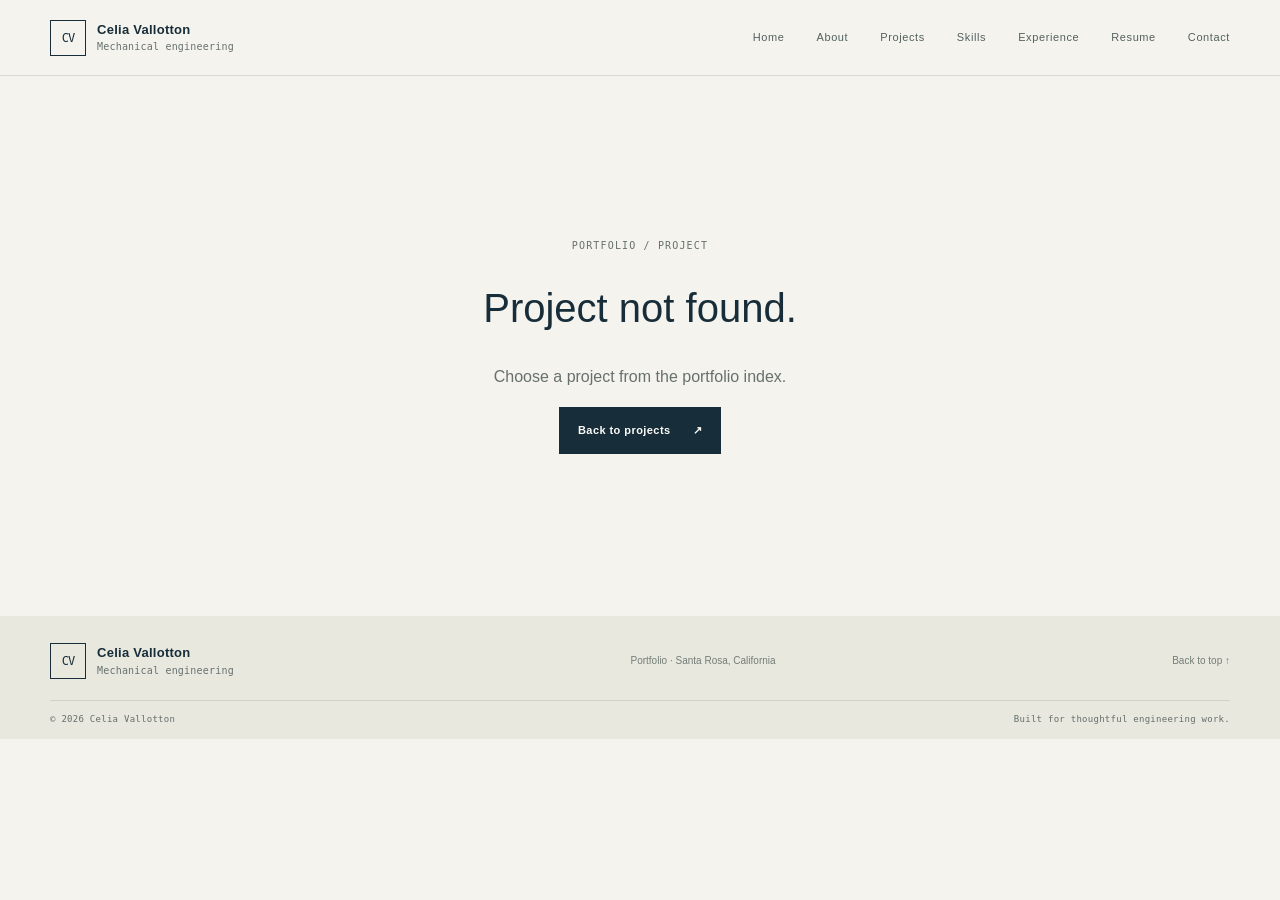
==== project.html @ d93b1578 "d" ====
<!doctype html>
<html lang="en">
<head>
  <meta charset="utf-8">
  <meta name="viewport" content="width=device-width, initial-scale=1">
  <meta name="description" content="Project details from Celia Vallotton's mechanical engineering portfolio.">
  <meta name="theme-color" content="#f5f3ed">
  <title>Project | Celia Vallotton</title>
  <link rel="icon" href="assets/icons/mark.svg" type="image/svg+xml">
  <link rel="stylesheet" href="assets/css/site.css">
  <script src="assets/js/projects.js" defer></script>
  <script src="assets/js/project-page.js" defer></script>
</head>
<body class="project-page">
  <a class="skip-link" href="#project-content">Skip to project details</a>
  <header class="site-header">
    <div class="header-inner">
      <a class="wordmark" href="index.html#home" aria-label="Celia Vallotton, home"><span class="wordmark-mark">CV</span><span class="wordmark-name">Celia Vallotton<span class="wordmark-sub">Mechanical engineering</span></span></a>
      <button class="menu-toggle" type="button" aria-expanded="false" aria-controls="primary-nav"><span class="menu-icon" aria-hidden="true"></span><span class="sr-only">Toggle navigation</span></button>
      <nav id="primary-nav" class="primary-nav" aria-label="Main navigation">
        <a href="index.html#home">Home</a><a href="index.html#about">About</a><a href="index.html#projects">Projects</a><a href="index.html#skills">Skills</a><a href="index.html#experience">Experience</a><a href="index.html#resume">Resume</a><a href="index.html#contact">Contact</a>
      </nav>
    </div>
  </header>
  <main id="project-content" class="project-detail-root" aria-live="polite"></main>
  <footer class="site-footer"><div class="section-wrap footer-inner"><a class="wordmark footer-wordmark" href="index.html#home"><span class="wordmark-mark">CV</span><span class="wordmark-name">Celia Vallotton<span class="wordmark-sub">Mechanical engineering</span></span></a><p>Portfolio · Santa Rosa, California</p><a href="#project-content" class="back-top">Back to top ↑</a></div><div class="section-wrap footer-bottom"><span>© <span id="current-year"></span> Celia Vallotton</span><span>Built for thoughtful engineering work.</span></div></footer>
  <dialog class="lightbox" aria-label="Expanded project image"><form method="dialog"><button class="lightbox-close" aria-label="Close image">×</button></form><img src="" alt=""><p></p></dialog>
</body>
</html>
---- assets/css/site.css ----
:root{--paper:#f5f3ed;--white:#fbfaf7;--ink:#172d39;--ink-soft:#38505a;--muted:#66716e;--line:#d8d7cd;--orange:#cf643c;--green:#667970;--pale:#e9e8df;--mono:'Consolas','SFMono-Regular',monospace;--sans:'Segoe UI',Arial,sans-serif;--display:'Arial',sans-serif;--wrap:1180px;--nav-h:76px}
*{box-sizing:border-box}html{scroll-behavior:smooth;scroll-padding-top:calc(var(--nav-h) + 20px)}body{margin:0;background:var(--paper);color:var(--ink);font-family:var(--sans);font-size:16px;line-height:1.65;-webkit-font-smoothing:antialiased}img,svg{max-width:100%}a{color:inherit}button{font:inherit}.section-wrap{width:min(calc(100% - 64px),var(--wrap));margin-inline:auto}.sr-only{position:absolute;width:1px;height:1px;padding:0;margin:-1px;overflow:hidden;clip:rect(0,0,0,0);white-space:nowrap;border:0}.skip-link{position:fixed;z-index:100;left:16px;top:12px;padding:10px 16px;background:var(--ink);color:white;transform:translateY(-150%)}.skip-link:focus{transform:translateY(0)}
.site-header{height:var(--nav-h);position:sticky;z-index:30;top:0;background:rgba(245,243,237,.94);backdrop-filter:blur(14px);border-bottom:1px solid rgba(23,45,57,.12)}.header-inner{width:min(calc(100% - 64px),var(--wrap));height:100%;margin:auto;display:flex;align-items:center;justify-content:space-between}.wordmark{display:inline-flex;align-items:center;gap:11px;text-decoration:none}.wordmark-mark{width:36px;height:36px;display:grid;place-items:center;border:1px solid var(--ink);font:500 12px var(--mono);letter-spacing:-1px}.wordmark-name{font:700 13px/1.15 var(--display);letter-spacing:.02em}.wordmark-sub{display:block;margin-top:4px;color:var(--muted);font:10px var(--mono);letter-spacing:.02em}.primary-nav{display:flex;align-items:center;gap:clamp(15px,2.5vw,33px)}.primary-nav a{height:var(--nav-h);display:flex;align-items:center;position:relative;text-decoration:none;color:#52615f;font-size:11px;letter-spacing:.055em;transition:color .2s}.primary-nav a:hover,.primary-nav a[aria-current="location"]{color:var(--ink)}.primary-nav a[aria-current="location"]:after{position:absolute;bottom:0;left:0;right:0;height:2px;content:"";background:var(--orange)}.menu-toggle{display:none;border:0;background:none;color:var(--ink);padding:12px}.menu-icon,.menu-icon:before,.menu-icon:after{display:block;width:22px;height:1px;background:currentColor;position:relative}.menu-icon:before,.menu-icon:after{content:"";position:absolute;left:0}.menu-icon:before{top:-7px}.menu-icon:after{top:7px}
.hero{min-height:650px;padding-block:90px 75px;display:grid;grid-template-columns:1.03fr .97fr;gap:clamp(36px,7vw,100px);align-items:center}.hero-copy{max-width:565px}.eyebrow{margin:0 0 21px;color:var(--muted);font:10px/1.5 var(--mono);letter-spacing:.115em;text-transform:uppercase}.eyebrow-rule{display:inline-block;width:29px;height:1px;background:var(--orange);vertical-align:middle;margin-left:10px}.eyebrow-place{letter-spacing:.03em;text-transform:none}.hero h1,.section h2,.process-band h2,.resume-band h2,.contact-section h2,.project-hero h1{margin:0;font:500 clamp(42px,5.3vw,72px)/1.08 var(--display);letter-spacing:-.062em}.hero h1 em,.section h2 em,.process-band h2 em,.resume-band h2 em,.contact-section h2 em,.project-hero h1 em{font-weight:400;color:var(--orange)}.hero-intro{max-width:510px;margin:27px 0 30px;color:#4f5d5b;font-size:15px;line-height:1.8}.hero-actions{display:flex;align-items:center;gap:26px}.button{min-height:47px;padding:0 18px;display:inline-flex;align-items:center;justify-content:center;gap:22px;border:1px solid var(--ink);text-decoration:none;font-size:11px;font-weight:600;letter-spacing:.04em;transition:background .2s,color .2s,border .2s}.button-dark{background:var(--ink);color:var(--white)}.button-dark:hover{background:var(--orange);border-color:var(--orange)}.text-link{display:inline-flex;align-items:center;gap:10px;color:var(--ink);text-decoration:none;font-size:11px;font-weight:600;letter-spacing:.03em;border-bottom:1px solid var(--line);padding-bottom:5px}.text-link span{color:var(--orange);font-size:14px}.text-link:hover{border-color:var(--orange)}.hero-meta{display:flex;justify-content:space-between;max-width:445px;margin-top:56px;padding-top:13px;border-top:1px solid var(--line);color:#73807c;font:9px var(--mono);letter-spacing:.1em}.hero-figure{margin:0;padding:17px;background:#e9e8df;position:relative}.hero-figure:after{content:"";position:absolute;inset:8px;border:1px solid rgba(23,45,57,.12);pointer-events:none}.figure-topline{position:relative;z-index:1;display:flex;justify-content:space-between;color:#65716c;font:9px var(--mono);letter-spacing:.08em}.hero-drawing{margin:10px auto 2px;width:100%;aspect-ratio:1.32;display:grid;place-items:center}.hero-drawing svg{width:100%;height:100%}.hero-figure figcaption{position:relative;z-index:1;border-top:1px solid #d0d0c5;padding:12px 4px 0;color:#66716e;font-size:10px}.hero-figure figcaption span{margin-right:12px;color:var(--orange);font:10px var(--mono)}
.quick-facts{min-height:80px;background:var(--ink);color:#f7f5ef;display:flex;align-items:center;justify-content:center;gap:clamp(20px,6vw,88px);padding:16px 32px}.quick-facts>div,.quick-facts>a{display:flex;align-items:center;gap:10px;color:#eeeae0;font-size:11px;text-decoration:none}.quick-facts>a{margin-left:clamp(0px,3vw,40px);color:#e7a183}.fact-index{color:#e28a62;font:10px var(--mono)}
.section{padding:112px 0}.section-projects{background:var(--white)}.section-heading{display:flex;justify-content:space-between;align-items:end;gap:32px;margin-bottom:35px}.section-heading .eyebrow{margin-bottom:18px}.section h2,.process-band h2,.resume-band h2,.contact-section h2{font-size:clamp(37px,4.4vw,58px)}.section-heading-note{max-width:345px;margin:0 0 6px;color:var(--muted);font-size:13px;line-height:1.75}.filter-row{display:flex;flex-wrap:wrap;gap:8px;margin:0 0 26px}.filter-button{border:1px solid var(--line);background:transparent;color:#64706c;padding:8px 13px;cursor:pointer;font-size:10px;transition:all .2s}.filter-button:hover,.filter-button[aria-pressed="true"]{background:var(--ink);border-color:var(--ink);color:var(--white)}.project-grid{display:grid;grid-template-columns:repeat(3,minmax(0,1fr));gap:16px}.project-card{min-width:0;background:#f4f2ec;border:1px solid #e4e2d9;transition:transform .25s,border-color .25s}.project-card:hover{transform:translateY(-4px);border-color:#b9b7aa}.project-card-link{height:100%;display:flex;flex-direction:column;color:inherit;text-decoration:none}.project-art{min-height:206px;aspect-ratio:1.55;position:relative;overflow:hidden;display:grid;place-items:center;background:#e3e4dc;border-bottom:1px solid #d5d5cb}.project-art:before{position:absolute;inset:0;content:"";background-image:linear-gradient(rgba(23,45,57,.065) 1px,transparent 1px),linear-gradient(90deg,rgba(23,45,57,.065) 1px,transparent 1px);background-size:22px 22px}.project-art:after{position:absolute;inset:10px;content:"";border:1px solid rgba(23,45,57,.12)}.art-motif{width:76%;height:74%;position:relative;z-index:1}.art-motif path,.art-motif line,.art-motif rect,.art-motif circle,.art-motif polyline{fill:none;stroke:var(--ink-soft);stroke-width:2;vector-effect:non-scaling-stroke}.art-motif .accent{stroke:var(--orange)}.art-motif .light{stroke:#829188;stroke-width:1}.project-art-note{position:absolute;z-index:2;right:18px;bottom:15px;padding:4px 7px;background:rgba(245,243,237,.9);color:#65716c;font:8px var(--mono);letter-spacing:.08em;text-transform:uppercase}.project-card-body{padding:19px 19px 17px;display:flex;flex-direction:column;flex:1}.project-card-top{display:flex;justify-content:space-between;gap:8px;align-items:center;margin-bottom:11px}.project-category,.project-status,.experience-type{color:#7a837c;font:9px var(--mono);letter-spacing:.095em;text-transform:uppercase}.project-status{padding:4px 7px;border:1px solid #c9cabe;color:#54635d;white-space:nowrap}.project-card h3{margin:0;color:var(--ink);font:600 19px/1.28 var(--display);letter-spacing:-.035em}.project-card p{margin:10px 0 17px;color:#64706c;font-size:12px;line-height:1.65}.project-card-bottom{display:flex;align-items:center;justify-content:space-between;margin-top:auto;padding-top:13px;border-top:1px solid #deddd4;color:var(--muted);font:9px var(--mono);letter-spacing:.04em}.project-card-bottom b{color:var(--orange);font-size:16px;font-weight:400}.section-footnote,.skill-note{display:flex;align-items:center;gap:10px;color:#707b76;font-size:10px;margin-top:22px}.orange-dot{width:6px;height:6px;border-radius:50%;background:var(--orange);flex:none}.empty-state{grid-column:1/-1;border:1px solid var(--line);padding:35px;text-align:center;color:var(--muted)}
.process-band{padding:64px 0 69px;background:#e9e8df}.process-inner{display:flex;justify-content:space-between;align-items:center;gap:50px}.process-band .eyebrow{margin-bottom:14px}.process-band h2{font-size:clamp(34px,4vw,49px)}.process-steps{display:flex;align-items:center;justify-content:flex-end;gap:clamp(10px,2vw,26px);flex:1}.process-steps div{display:flex;flex-direction:column;gap:9px}.process-steps div span{color:var(--orange);font:9px var(--mono)}.process-steps strong{font:500 12px var(--display)}.process-steps>b{margin-top:14px;color:#a9aaa0;font-weight:400}
.split-layout{display:grid;grid-template-columns:190px 1fr;gap:clamp(32px,7vw,105px)}.section-label{padding-top:13px}.section-label .eyebrow{color:var(--orange)}.label-line{display:block;width:44px;height:1px;background:var(--line);margin-top:22px}.margin-note{margin-top:13px;color:#848b82;font:9px var(--mono)}.section-content>h2{margin-bottom:30px}.about-columns{display:grid;grid-template-columns:1fr 1fr;gap:30px}.about-columns p{margin:0;color:#5c6964;font-size:13px;line-height:1.85}.philosophy{display:grid;grid-template-columns:44px 1fr;gap:15px;margin:34px 0;padding:24px 28px;background:#e9e8df}.philosophy-mark{color:var(--orange);font:56px/.8 Georgia,serif}.philosophy h3,.subsection-heading h3{margin:0 0 7px;font:600 14px var(--display)}.philosophy p{max-width:730px;margin:0;color:#58645f;font-size:12px;line-height:1.8}.interest-row{display:grid;grid-template-columns:150px 1fr;gap:12px;padding:25px 0;border-bottom:1px solid var(--line)}.interest-row>.eyebrow{margin:7px 0 0}.interest-tags{display:flex;flex-wrap:wrap;gap:7px}.interest-tags span{padding:6px 10px;border:1px solid var(--line);color:#5b6963;font-size:10px}.education-block{padding-top:32px}.subsection-heading{display:flex;justify-content:space-between;align-items:center;margin-bottom:22px}.small-note{color:#808981;font-size:10px}.education-item{display:grid;grid-template-columns:15px 1fr;gap:12px;padding:0 0 21px;position:relative}.education-item:not(:last-of-type):before{position:absolute;content:"";width:1px;top:9px;bottom:-1px;left:4px;background:#c9c9be}.timeline-marker{width:9px;height:9px;margin-top:6px;position:relative;z-index:1;border:1px solid var(--orange);border-radius:50%;background:var(--paper)}.education-item h4{margin:0 0 3px;font:600 13px var(--display)}.education-item p{margin:0;color:#66716e;font-size:11px}.detail-line{display:block;margin-top:5px;color:#7b837c;font-size:10px}.education-placeholder{margin:2px 0 0 27px}
.skills-section{background:#e9e8df}.skill-groups{display:grid;grid-template-columns:repeat(4,1fr);border:1px solid #d2d2c8}.skill-group{padding:22px 22px 19px;min-height:200px;border-right:1px solid #d2d2c8}.skill-group:last-child{border:0}.skill-group h3{min-height:33px;margin:0 0 15px;color:#67746e;font:9px var(--mono);letter-spacing:.1em;text-transform:uppercase}.skill-group ul{list-style:none;padding:0;margin:0}.skill-group li{display:flex;justify-content:space-between;gap:8px;padding:8px 0;border-top:1px solid #d4d4ca;font-size:11px}.skill-level{color:#9a735f;font:8px var(--mono);text-align:right}.skill-note code,.resume-band code{font:10px var(--mono);color:var(--ink);background:#f5f3ed;padding:2px 4px}
.experience-section{background:var(--white)}.experience-list{border-top:1px solid var(--line)}.experience-item{display:grid;grid-template-columns:48px minmax(0,1fr) 190px;gap:25px;padding:28px 4px;border-bottom:1px solid var(--line)}.experience-index{color:var(--orange);font:10px var(--mono);padding-top:5px}.experience-type{margin:0 0 7px}.experience-main h3{margin:0;font:600 19px var(--display);letter-spacing:-.03em}.role-line{margin:3px 0 9px!important;color:#405750!important;font-weight:600}.experience-main p:not(.experience-type){max-width:720px;margin:9px 0;color:#67716d;font-size:12px;line-height:1.75}.experience-main .text-link{margin-top:5px}.experience-aside{align-self:center;border-left:1px solid var(--line);padding-left:18px;color:#7b847d;font:9px/1.9 var(--mono);text-transform:uppercase;letter-spacing:.06em}.experience-note{margin-top:18px}
.resume-band{padding:68px 0;background:var(--ink);color:var(--white)}.resume-inner{display:grid;grid-template-columns:1fr 1fr;gap:50px;align-items:center}.resume-band .eyebrow{color:#b5beb5}.resume-band h2{font-size:clamp(35px,4vw,49px)}.resume-band>div>div:first-child>p:last-child{max-width:410px;margin:16px 0 0;color:#c2cac1;font-size:12px}.resume-band code{background:rgba(255,255,255,.12);color:#f7f5ef}.resume-card{display:flex;align-items:center;gap:15px;padding:17px;background:rgba(255,255,255,.07);border:1px solid rgba(255,255,255,.18)}.resume-icon{width:43px;height:48px;display:grid;place-items:center;border:1px solid rgba(255,255,255,.36);color:#e7a183;font:10px var(--mono)}.resume-card>div:nth-child(2){display:flex;flex-direction:column;gap:4px;flex:1}.resume-card strong{font-size:12px}.resume-card span{color:#bdc6bf;font-size:9px}.button-outline{min-height:40px;color:var(--white);border-color:rgba(255,255,255,.42);font-size:10px}.button-outline:hover{background:#fff;color:var(--ink)}
.contact-section{padding:105px 0 112px}.contact-layout{display:grid;grid-template-columns:1fr 1fr;gap:clamp(40px,9vw,130px)}.contact-section .eyebrow{margin-bottom:20px}.contact-section h2{font-size:clamp(39px,4.7vw,61px)}.contact-copy>p{max-width:480px;margin:16px 0 28px;color:#626e68;font-size:13px;line-height:1.85}.contact-links{border-top:1px solid var(--line)}.contact-link{min-height:48px;display:flex;justify-content:space-between;align-items:center;gap:16px;border-bottom:1px solid var(--line);text-decoration:none;font-size:11px}.contact-link>span:first-child{color:#52615d}.contact-link>span:last-child{color:var(--ink);text-align:right}.contact-link:not(.contact-placeholder):hover>span:last-child{color:var(--orange)}.contact-placeholder>span:last-child{color:#9a9c92}
.site-footer{padding:27px 0 15px;background:#e9e8df}.footer-inner{display:flex;align-items:center;justify-content:space-between;padding-bottom:21px;border-bottom:1px solid #d1d1c7}.footer-inner>p,.back-top{margin:0;color:#727d76;font-size:10px;text-decoration:none}.back-top:hover{color:var(--orange)}.footer-bottom{display:flex;justify-content:space-between;padding-top:13px;color:#899087;font:9px var(--mono);letter-spacing:.03em}
/* Project detail template */
.project-page{background:var(--paper)}.project-page .primary-nav a{height:var(--nav-h)}.project-hero{padding:66px 0 38px;border-bottom:1px solid var(--line)}.breadcrumbs{display:flex;gap:9px;align-items:center;margin-bottom:30px;color:#758079;font:9px var(--mono);letter-spacing:.08em;text-transform:uppercase}.breadcrumbs a{text-decoration:none}.breadcrumbs a:hover{color:var(--orange)}.project-hero-grid{display:grid;grid-template-columns:1fr 360px;gap:45px;align-items:end}.project-hero .eyebrow{margin-bottom:17px}.project-hero h1{font-size:clamp(40px,5.4vw,68px)}.project-hero-intro{max-width:690px;margin:21px 0 0;color:#5d6964;font-size:14px;line-height:1.8}.project-facts{display:grid;grid-template-columns:1fr 1fr;border-top:1px solid var(--line);border-left:1px solid var(--line)}.project-fact{min-height:75px;padding:13px;border-right:1px solid var(--line);border-bottom:1px solid var(--line)}.project-fact span{display:block;color:#899087;font:8px var(--mono);letter-spacing:.1em;text-transform:uppercase}.project-fact strong{display:block;margin-top:5px;font:500 11px/1.45 var(--sans)}.detail-layout{display:grid;grid-template-columns:minmax(0,1fr) 250px;gap:65px;padding:48px 0 90px}.detail-main section{padding:0 0 35px;margin-bottom:34px;border-bottom:1px solid var(--line)}.detail-main section:last-child{border-bottom:0}.detail-main h2{margin:0 0 15px;font:600 20px var(--display);letter-spacing:-.025em}.detail-main p{max-width:760px;margin:0;color:#5f6b65;font-size:13px;line-height:1.85}.detail-main p+p{margin-top:13px}.detail-main h3{margin:22px 0 8px;font:600 13px var(--display)}.detail-main ul{margin:12px 0 0;padding-left:18px;color:#5f6b65;font-size:12px;line-height:1.9}.detail-main li::marker{color:var(--orange)}.contribution-box{padding:20px 22px;background:#e9e8df;border-left:2px solid var(--orange)}.contribution-box h2{margin-bottom:9px}.contribution-box p{font-size:12px}.detail-sidebar{align-self:start;position:sticky;top:calc(var(--nav-h) + 22px);padding:21px;background:#e9e8df}.detail-sidebar h2{margin:0 0 17px;font:9px var(--mono);letter-spacing:.1em;text-transform:uppercase}.detail-sidebar ul{list-style:none;padding:0;margin:0}.detail-sidebar li{padding:9px 0;border-top:1px solid #d1d1c7;color:#55635d;font-size:11px}.detail-sidebar p{margin:18px 0 0;color:#778078;font-size:10px;line-height:1.65}.gallery-grid{display:grid;grid-template-columns:repeat(2,1fr);gap:12px}.gallery-item{margin:0}.gallery-frame{min-height:190px;aspect-ratio:1.55;display:grid;place-items:center;position:relative;overflow:hidden;background:#e5e5dc;border:1px solid #d3d3c8}.gallery-frame:before{content:"";position:absolute;inset:0;background-image:linear-gradient(rgba(23,45,57,.055) 1px,transparent 1px),linear-gradient(90deg,rgba(23,45,57,.055) 1px,transparent 1px);background-size:20px 20px}.gallery-frame img{position:absolute;width:100%;height:100%;inset:0;object-fit:cover;z-index:1}.gallery-placeholder{position:relative;z-index:2;max-width:190px;text-align:center;color:#737d75;font:9px/1.7 var(--mono);letter-spacing:.05em;text-transform:uppercase}.gallery-placeholder b{display:block;margin:0 auto 8px;width:30px;height:30px;border:1px solid #929b90;border-radius:50%;font:18px/28px var(--sans);color:var(--orange)}.gallery-item figcaption{padding:8px 1px;color:#758079;font-size:10px;line-height:1.5}.gallery-image.is-loaded .gallery-placeholder{display:none}.project-next{display:flex;justify-content:space-between;align-items:center;padding:20px 0;border-top:1px solid var(--line)}.project-next a{font-size:11px;text-decoration:none}.project-next a:hover{color:var(--orange)}.project-next .back-projects{color:#717c75;font:9px var(--mono);letter-spacing:.05em;text-transform:uppercase}.project-missing{min-height:60vh;display:grid;place-items:center;text-align:center}.project-missing h1{font:500 40px var(--display)}.project-missing p{color:var(--muted)}
@media(max-width:960px){.primary-nav{gap:15px}.primary-nav a{font-size:10px}.hero{gap:38px;min-height:590px}.project-grid{grid-template-columns:repeat(2,minmax(0,1fr))}.split-layout{grid-template-columns:145px 1fr;gap:34px}.skill-groups{grid-template-columns:repeat(2,1fr)}.skill-group:nth-child(2){border-right:0}.skill-group:nth-child(-n+2){border-bottom:1px solid #d2d2c8}.detail-layout{gap:35px}.project-hero-grid{grid-template-columns:1fr 300px}}
@media(max-width:740px){:root{--nav-h:66px}.section-wrap,.header-inner{width:min(calc(100% - 40px),var(--wrap))}.menu-toggle{display:block}.primary-nav{display:none;position:absolute;left:0;right:0;top:var(--nav-h);padding:8px 20px 17px;background:var(--paper);border-bottom:1px solid var(--line);box-shadow:0 10px 18px rgba(23,45,57,.06)}.primary-nav.is-open{display:grid;grid-template-columns:repeat(2,1fr);gap:0 16px}.primary-nav a{height:auto;padding:12px 4px;border-bottom:1px solid var(--line);font-size:11px}.primary-nav a[aria-current="location"]:after{width:20px;right:auto}.hero{grid-template-columns:1fr;padding-block:62px 52px;gap:35px;min-height:0}.hero h1{font-size:clamp(42px,10vw,65px)}.hero-intro{font-size:14px}.hero-meta{margin-top:38px}.hero-figure{max-width:560px;width:100%;justify-self:center}.quick-facts{justify-content:space-evenly;gap:13px;padding:16px 18px}.quick-facts>div{display:grid;gap:3px;font-size:9px}.quick-facts>a{margin:0;font-size:9px}.fact-index{font-size:8px}.section{padding:75px 0}.section-heading{display:block;margin-bottom:26px}.section-heading-note{margin-top:15px}.section h2{font-size:clamp(36px,8vw,52px)}.project-grid{gap:12px}.project-art{min-height:160px}.project-card-body{padding:15px 14px}.project-card h3{font-size:16px}.project-card p{font-size:11px}.project-card-top{align-items:flex-start;flex-direction:column;gap:7px}.project-status{font-size:8px}.process-inner{display:block}.process-steps{justify-content:space-between;margin-top:30px;gap:6px}.process-steps strong{font-size:10px}.process-steps>b{font-size:12px}.split-layout{grid-template-columns:1fr;gap:20px}.section-label{padding:0}.section-label .eyebrow{margin:0}.label-line,.margin-note{display:none}.about-columns{gap:17px}.about-columns p{font-size:12px}.philosophy{margin:25px 0;padding:20px}.interest-row{grid-template-columns:1fr}.education-item p,.detail-line{font-size:10px}.skill-group{padding:18px}.skill-group li{font-size:10px}.experience-item{grid-template-columns:28px 1fr;gap:13px;padding:23px 0}.experience-aside{grid-column:2;border-left:0;padding:0;font-size:8px}.experience-main h3{font-size:17px}.resume-inner,.contact-layout{grid-template-columns:1fr;gap:30px}.resume-band{padding:55px 0}.resume-card{gap:10px;padding:13px}.resume-card span{font-size:8px}.button-outline{padding:0 10px;gap:9px}.contact-section{padding:75px 0}.contact-copy>p{margin-top:0}.footer-inner{gap:15px;flex-wrap:wrap}.footer-inner>p{order:3;width:100%}.footer-bottom{font-size:8px}.project-hero{padding:40px 0 27px}.breadcrumbs{margin-bottom:22px}.project-hero-grid{grid-template-columns:1fr;gap:25px}.project-hero h1{font-size:clamp(38px,9vw,58px)}.project-facts{max-width:460px}.detail-layout{grid-template-columns:1fr;padding:30px 0 55px;gap:30px}.detail-sidebar{position:static;grid-row:1;display:grid;grid-template-columns:1fr 1fr;gap:0 15px}.detail-sidebar h2{grid-column:1/-1}.detail-sidebar p{grid-column:1/-1}.detail-sidebar li{font-size:10px}.detail-main h2{font-size:18px}.detail-main p{font-size:12px}.gallery-grid{gap:8px}.gallery-frame{min-height:130px}.gallery-placeholder{font-size:8px}.project-next{gap:18px}.project-next a{font-size:10px}}
@media(max-width:430px){.section-wrap,.header-inner{width:calc(100% - 32px)}.wordmark-name{font-size:12px}.hero-actions{gap:17px}.button{padding-inline:13px;gap:12px}.text-link{font-size:10px}.quick-facts{padding-inline:10px}.quick-facts>div{font-size:8px}.quick-facts>a{font-size:8px}.project-grid{grid-template-columns:1fr}.project-art{min-height:200px}.project-card-top{flex-direction:row;align-items:center}.project-card h3{font-size:18px}.project-card p{font-size:12px}.about-columns{grid-template-columns:1fr;gap:12px}.interest-tags span{font-size:9px}.skill-groups{grid-template-columns:1fr}.skill-group{min-height:0;border-right:0;border-bottom:1px solid #d2d2c8!important}.skill-group:last-child{border-bottom:0!important}.skill-group h3{min-height:0}.resume-card{flex-wrap:wrap}.resume-card>div:nth-child(2){min-width:calc(100% - 70px)}.resume-card .button{margin-left:auto}.gallery-grid{grid-template-columns:1fr}.gallery-frame{min-height:180px}.detail-sidebar{grid-template-columns:1fr 1fr}.contact-link{font-size:10px}}
@media(prefers-reduced-motion:reduce){html{scroll-behavior:auto}*,*:before,*:after{transition-duration:.01ms!important;animation-duration:.01ms!important;animation-iteration-count:1!important}}
@media print{.site-header,.site-footer,.menu-toggle,.hero-actions,.filter-row,.project-next,.button,.skip-link{display:none!important}body{background:#fff;color:#111;font-size:11pt}.section-wrap{width:100%;max-width:none}.hero{min-height:0;padding:20px 0;display:block}.hero-figure{display:none}.section{padding:24px 0;background:#fff!important}.project-grid{grid-template-columns:repeat(2,1fr)}.project-card{break-inside:avoid}.project-art{min-height:120px}.process-band,.skills-section,.resume-band{background:#fff!important;color:#111;border-block:1px solid #999}.project-hero{padding:20px 0}.project-hero-grid{grid-template-columns:1fr 250px}.detail-layout{grid-template-columns:1fr 220px;gap:25px}.detail-sidebar{position:static}.gallery-frame{min-height:120px}.experience-item{break-inside:avoid}}
.is-disabled{opacity:.55;cursor:default;pointer-events:none}.gallery-open{position:absolute;inset:0;width:100%;height:100%;padding:0;border:0;background:transparent;cursor:zoom-in}.gallery-open img{position:absolute;width:100%;height:100%;inset:0;object-fit:cover}.gallery-open:focus-visible{outline:3px solid var(--orange);outline-offset:-4px}.gallery-path{display:block;margin-top:4px;color:#8a9088;font-size:9px}.gallery-path code,.detail-main code{font:9px var(--mono);color:var(--ink);background:#e9e8df;padding:2px 4px}.lightbox{width:min(92vw,1100px);max-width:none;max-height:92vh;padding:42px 16px 15px;border:1px solid #d6d5ca;background:var(--paper);color:var(--ink)}.lightbox::backdrop{background:rgba(14,26,31,.83)}.lightbox img{display:block;max-width:100%;max-height:76vh;margin:auto;object-fit:contain}.lightbox p{margin:10px auto 0;max-width:800px;color:var(--muted);font-size:11px;text-align:center}.lightbox form{position:absolute;right:10px;top:7px}.lightbox-close{width:30px;height:30px;border:1px solid var(--line);background:var(--paper);color:var(--ink);font-size:22px;line-height:1;cursor:pointer}
.portrait-slot{display:flex;align-items:center;gap:18px;margin:24px 0 30px}.portrait-frame{width:135px;height:145px;flex:none;display:flex;flex-direction:column;align-items:center;justify-content:center;gap:8px;background:#e9e8df;border:1px solid #d5d5ca;color:#67746e}.portrait-frame svg{width:82px;height:87px}.portrait-frame span{font:8px var(--mono);letter-spacing:.1em}.portrait-slot figcaption{max-width:230px;color:#778078;font-size:10px;line-height:1.7}.portrait-slot code{font:9px var(--mono);color:var(--ink);background:#e9e8df;padding:2px 4px}
@media(max-width:740px){.portrait-slot{margin:20px 0 24px}}
@media(max-width:430px){.portrait-slot{align-items:flex-start}.portrait-frame{width:118px;height:128px}.portrait-frame svg{width:70px;height:74px}}
.margin-note,.small-note,.detail-line,.experience-aside,.footer-bottom,.breadcrumbs,.project-card-top .project-category,.project-card-bottom,.gallery-item figcaption,.gallery-path,.portrait-slot figcaption{color:#626e68}.skill-level{color:#76543d}.contact-placeholder>span:last-child{color:#626e68}
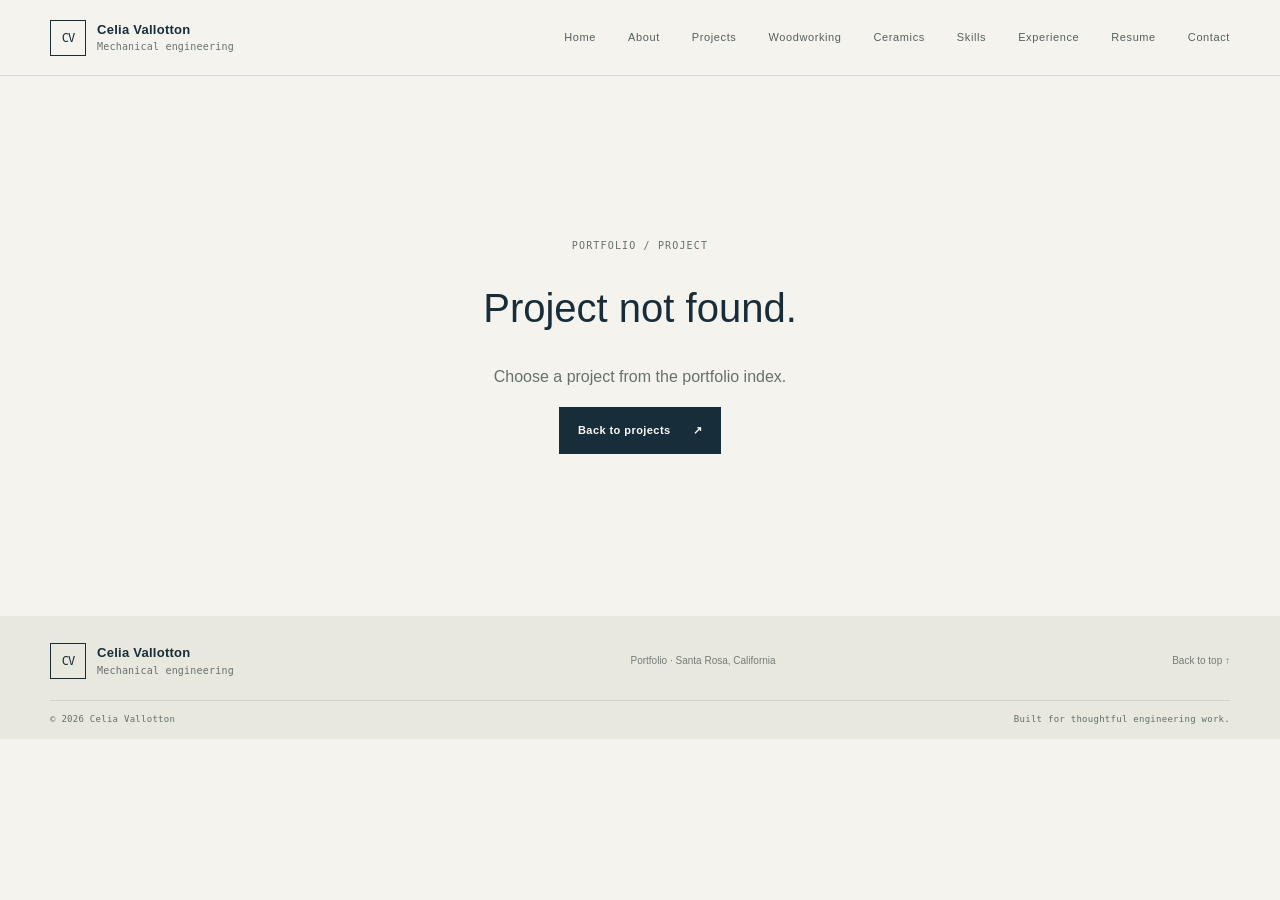
==== commit 89fc1ab6: "Add portfolio updates and Baja chassis image" ====
--- a/project.html
+++ b/project.html
@@ -18,7 +18,7 @@
       <a class="wordmark" href="index.html#home" aria-label="Celia Vallotton, home"><span class="wordmark-mark">CV</span><span class="wordmark-name">Celia Vallotton<span class="wordmark-sub">Mechanical engineering</span></span></a>
       <button class="menu-toggle" type="button" aria-expanded="false" aria-controls="primary-nav"><span class="menu-icon" aria-hidden="true"></span><span class="sr-only">Toggle navigation</span></button>
       <nav id="primary-nav" class="primary-nav" aria-label="Main navigation">
-        <a href="index.html#home">Home</a><a href="index.html#about">About</a><a href="index.html#projects">Projects</a><a href="index.html#skills">Skills</a><a href="index.html#experience">Experience</a><a href="index.html#resume">Resume</a><a href="index.html#contact">Contact</a>
+        <a href="index.html#home">Home</a><a href="index.html#about">About</a><a href="index.html#projects">Projects</a><a href="index.html#woodworking">Woodworking</a><a href="index.html#ceramics">Ceramics</a><a href="index.html#skills">Skills</a><a href="index.html#experience">Experience</a><a href="index.html#resume">Resume</a><a href="index.html#contact">Contact</a>
       </nav>
     </div>
   </header>
--- a/assets/css/site.css
+++ b/assets/css/site.css
@@ -23,3 +23,9 @@
 @media(max-width:740px){.portrait-slot{margin:20px 0 24px}}
 @media(max-width:430px){.portrait-slot{align-items:flex-start}.portrait-frame{width:118px;height:128px}.portrait-frame svg{width:70px;height:74px}}
 .margin-note,.small-note,.detail-line,.experience-aside,.footer-bottom,.breadcrumbs,.project-card-top .project-category,.project-card-bottom,.gallery-item figcaption,.gallery-path,.portrait-slot figcaption{color:#626e68}.skill-level{color:#76543d}.contact-placeholder>span:last-child{color:#626e68}
+.woodworking-section{background:#ece9df}.woodworking-grid{display:grid;grid-template-columns:repeat(2,minmax(0,1fr));gap:16px}.woodworking-card,.woodworking-empty{min-width:0;background:var(--white);border:1px solid #d8d7cd}.woodworking-card{display:flex;flex-direction:column}.woodworking-art{height:220px;position:relative;overflow:hidden;display:grid;place-items:center;background:#e1dfd4}.woodworking-art:before{content:"";position:absolute;inset:0;background-image:linear-gradient(rgba(23,45,57,.05) 1px,transparent 1px),linear-gradient(90deg,rgba(23,45,57,.05) 1px,transparent 1px);background-size:23px 23px}.woodworking-art svg{position:relative;z-index:1;width:73%;height:76%;fill:none;stroke:#53675f;stroke-width:2}.woodworking-art img{position:absolute;inset:0;width:100%;height:100%;z-index:2;object-fit:cover}.woodworking-art-label{position:absolute;z-index:3;right:13px;bottom:12px;padding:5px 8px;background:rgba(245,243,237,.94);color:#59665f;font:8px var(--mono);letter-spacing:.08em}.woodworking-card-copy{padding:19px 21px 21px}.woodworking-card-copy h3,.woodworking-empty-copy h3{margin:0 0 8px;font:600 19px/1.3 var(--display);letter-spacing:-.03em}.woodworking-card-copy p,.woodworking-empty-copy>p:not(.eyebrow){margin:0;color:#626e68;font-size:12px;line-height:1.75}.woodworking-materials{display:block;margin-top:13px;padding-top:10px;border-top:1px solid var(--line);color:#59665f;font:9px var(--mono)}.woodworking-empty{grid-column:1/-1;display:grid;grid-template-columns:1.05fr .95fr;align-items:stretch}.woodworking-art-empty{height:auto;min-height:250px}.woodworking-art-empty svg{width:76%;height:75%;stroke-width:1.7}.woodworking-empty-copy{padding:clamp(23px,4vw,48px);align-self:center}.woodworking-empty-copy .eyebrow{margin-bottom:13px}.woodworking-empty-copy h3{font-size:clamp(21px,2.5vw,29px)}.woodworking-empty-copy .small-note{margin:18px 0 0;font-size:10px}.woodworking-empty-copy code{font:9px var(--mono);color:var(--ink);background:#ece9df;padding:2px 4px}
+@media(max-width:740px){.woodworking-grid{grid-template-columns:1fr}.woodworking-art{height:200px}.woodworking-empty{grid-template-columns:1fr}.woodworking-art-empty{min-height:190px}.woodworking-empty-copy{padding:23px}}
+.ceramics-section{background:#f0ede5}.ceramics-art{background:#e5ddd1}.ceramics-art svg{stroke:#8c5442}.ceramics-art .woodworking-art-label{color:#784839}
+.resume-preview-wrap{grid-column:1/-1;margin-top:8px}.resume-preview-bar{display:flex;align-items:center;justify-content:space-between;gap:15px;padding:11px 14px;background:rgba(255,255,255,.08);border:1px solid rgba(255,255,255,.2);border-bottom:0;color:#c2cac1;font:9px var(--mono);letter-spacing:.09em}.resume-preview-bar a{color:#f0b292;text-decoration:none;letter-spacing:0}.resume-preview-bar a:hover{color:#fff}.resume-preview{display:block;width:100%;height:min(900px,82vh);min-height:680px;border:1px solid rgba(255,255,255,.2);background:#fff}.inline-link{color:var(--ink);text-decoration-color:var(--orange);text-underline-offset:3px}.inline-link:hover{color:var(--orange)}
+@media(max-width:740px){.resume-preview{height:72vh;min-height:540px}}
+@media print{.resume-preview-wrap{display:none}}
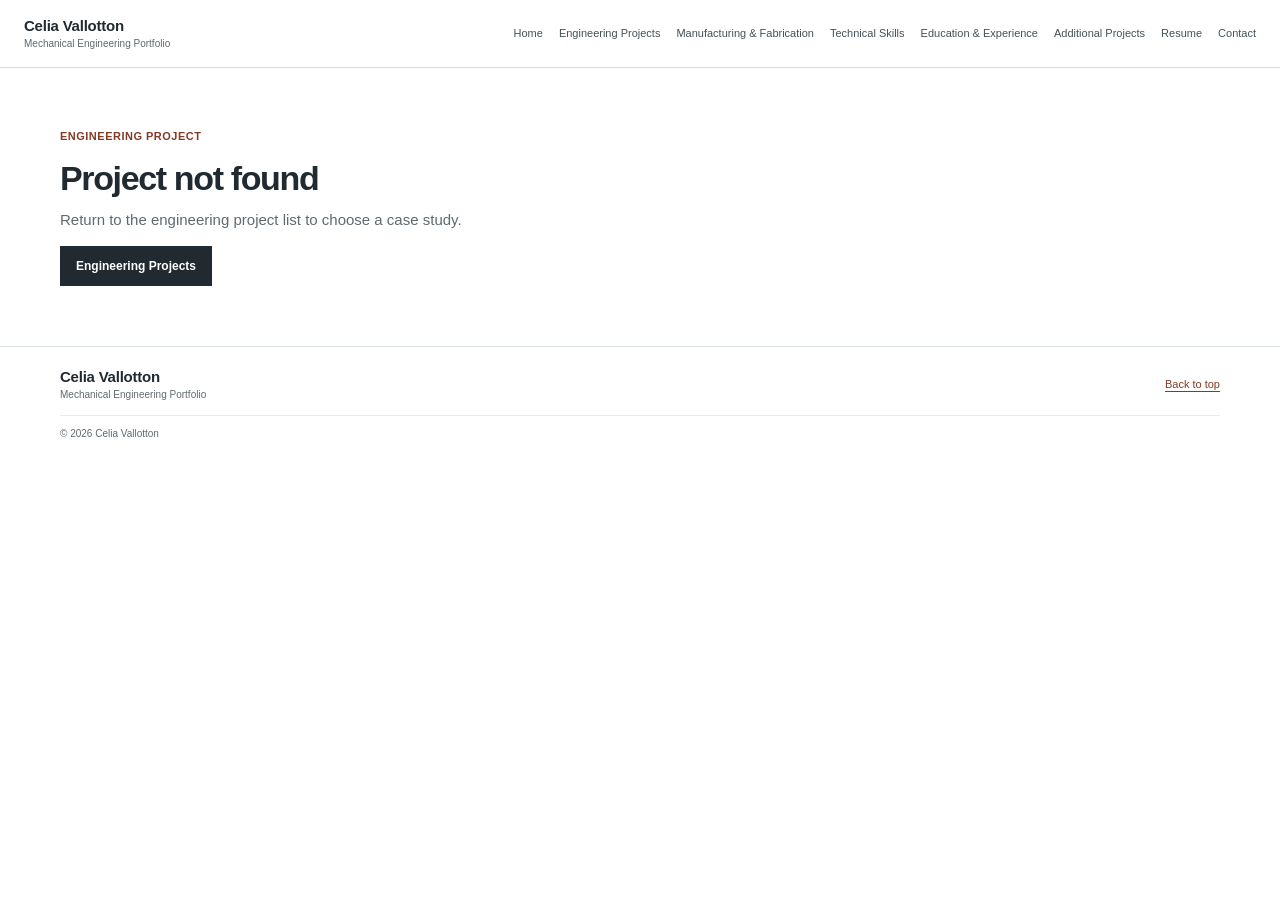
==== commit bc652be4: "Redesign engineering portfolio website" ====
--- a/project.html
+++ b/project.html
@@ -3,9 +3,9 @@
 <head>
   <meta charset="utf-8">
   <meta name="viewport" content="width=device-width, initial-scale=1">
-  <meta name="description" content="Project details from Celia Vallotton's mechanical engineering portfolio.">
-  <meta name="theme-color" content="#f5f3ed">
-  <title>Project | Celia Vallotton</title>
+  <meta name="description" content="Engineering project details from Celia Vallotton's mechanical engineering portfolio.">
+  <meta name="theme-color" content="#f7f8f8">
+  <title>Engineering Project | Celia Vallotton</title>
   <link rel="icon" href="assets/icons/mark.svg" type="image/svg+xml">
   <link rel="stylesheet" href="assets/css/site.css">
   <script src="assets/js/projects.js" defer></script>
@@ -15,15 +15,35 @@
   <a class="skip-link" href="#project-content">Skip to project details</a>
   <header class="site-header">
     <div class="header-inner">
-      <a class="wordmark" href="index.html#home" aria-label="Celia Vallotton, home"><span class="wordmark-mark">CV</span><span class="wordmark-name">Celia Vallotton<span class="wordmark-sub">Mechanical engineering</span></span></a>
-      <button class="menu-toggle" type="button" aria-expanded="false" aria-controls="primary-nav"><span class="menu-icon" aria-hidden="true"></span><span class="sr-only">Toggle navigation</span></button>
+      <a class="wordmark" href="index.html#home" aria-label="Celia Vallotton, home">
+        <strong>Celia Vallotton</strong><span>Mechanical Engineering Portfolio</span>
+      </a>
+      <button class="menu-toggle" type="button" aria-expanded="false" aria-controls="primary-nav">
+        <span class="menu-icon" aria-hidden="true"></span><span class="sr-only">Toggle navigation</span>
+      </button>
       <nav id="primary-nav" class="primary-nav" aria-label="Main navigation">
-        <a href="index.html#home">Home</a><a href="index.html#about">About</a><a href="index.html#projects">Projects</a><a href="index.html#woodworking">Woodworking</a><a href="index.html#ceramics">Ceramics</a><a href="index.html#skills">Skills</a><a href="index.html#experience">Experience</a><a href="index.html#resume">Resume</a><a href="index.html#contact">Contact</a>
+        <a href="index.html#home">Home</a>
+        <a href="index.html#engineering-projects">Engineering Projects</a>
+        <a href="index.html#manufacturing-fabrication">Manufacturing &amp; Fabrication</a>
+        <a href="index.html#technical-skills">Technical Skills</a>
+        <a href="index.html#education-experience">Education &amp; Experience</a>
+        <a href="index.html#additional-projects">Additional Projects</a>
+        <a href="index.html#resume">Resume</a>
+        <a href="index.html#contact">Contact</a>
       </nav>
     </div>
   </header>
   <main id="project-content" class="project-detail-root" aria-live="polite"></main>
-  <footer class="site-footer"><div class="section-wrap footer-inner"><a class="wordmark footer-wordmark" href="index.html#home"><span class="wordmark-mark">CV</span><span class="wordmark-name">Celia Vallotton<span class="wordmark-sub">Mechanical engineering</span></span></a><p>Portfolio · Santa Rosa, California</p><a href="#project-content" class="back-top">Back to top ↑</a></div><div class="section-wrap footer-bottom"><span>© <span id="current-year"></span> Celia Vallotton</span><span>Built for thoughtful engineering work.</span></div></footer>
-  <dialog class="lightbox" aria-label="Expanded project image"><form method="dialog"><button class="lightbox-close" aria-label="Close image">×</button></form><img src="" alt=""><p></p></dialog>
+  <footer class="site-footer">
+    <div class="section-wrap footer-inner">
+      <a class="wordmark footer-wordmark" href="index.html#home"><strong>Celia Vallotton</strong><span>Mechanical Engineering Portfolio</span></a>
+      <a href="#project-content" class="back-top">Back to top</a>
+    </div>
+    <div class="section-wrap footer-bottom"><span>© <span id="current-year"></span> Celia Vallotton</span></div>
+  </footer>
+  <dialog class="lightbox" aria-label="Expanded project image">
+    <form method="dialog"><button class="lightbox-close" aria-label="Close image">×</button></form>
+    <img src="" alt=""><p></p>
+  </dialog>
 </body>
-</html>
+</html>
--- a/assets/css/site.css
+++ b/assets/css/site.css
@@ -1,31 +1,253 @@
-:root{--paper:#f5f3ed;--white:#fbfaf7;--ink:#172d39;--ink-soft:#38505a;--muted:#66716e;--line:#d8d7cd;--orange:#cf643c;--green:#667970;--pale:#e9e8df;--mono:'Consolas','SFMono-Regular',monospace;--sans:'Segoe UI',Arial,sans-serif;--display:'Arial',sans-serif;--wrap:1180px;--nav-h:76px}
-*{box-sizing:border-box}html{scroll-behavior:smooth;scroll-padding-top:calc(var(--nav-h) + 20px)}body{margin:0;background:var(--paper);color:var(--ink);font-family:var(--sans);font-size:16px;line-height:1.65;-webkit-font-smoothing:antialiased}img,svg{max-width:100%}a{color:inherit}button{font:inherit}.section-wrap{width:min(calc(100% - 64px),var(--wrap));margin-inline:auto}.sr-only{position:absolute;width:1px;height:1px;padding:0;margin:-1px;overflow:hidden;clip:rect(0,0,0,0);white-space:nowrap;border:0}.skip-link{position:fixed;z-index:100;left:16px;top:12px;padding:10px 16px;background:var(--ink);color:white;transform:translateY(-150%)}.skip-link:focus{transform:translateY(0)}
-.site-header{height:var(--nav-h);position:sticky;z-index:30;top:0;background:rgba(245,243,237,.94);backdrop-filter:blur(14px);border-bottom:1px solid rgba(23,45,57,.12)}.header-inner{width:min(calc(100% - 64px),var(--wrap));height:100%;margin:auto;display:flex;align-items:center;justify-content:space-between}.wordmark{display:inline-flex;align-items:center;gap:11px;text-decoration:none}.wordmark-mark{width:36px;height:36px;display:grid;place-items:center;border:1px solid var(--ink);font:500 12px var(--mono);letter-spacing:-1px}.wordmark-name{font:700 13px/1.15 var(--display);letter-spacing:.02em}.wordmark-sub{display:block;margin-top:4px;color:var(--muted);font:10px var(--mono);letter-spacing:.02em}.primary-nav{display:flex;align-items:center;gap:clamp(15px,2.5vw,33px)}.primary-nav a{height:var(--nav-h);display:flex;align-items:center;position:relative;text-decoration:none;color:#52615f;font-size:11px;letter-spacing:.055em;transition:color .2s}.primary-nav a:hover,.primary-nav a[aria-current="location"]{color:var(--ink)}.primary-nav a[aria-current="location"]:after{position:absolute;bottom:0;left:0;right:0;height:2px;content:"";background:var(--orange)}.menu-toggle{display:none;border:0;background:none;color:var(--ink);padding:12px}.menu-icon,.menu-icon:before,.menu-icon:after{display:block;width:22px;height:1px;background:currentColor;position:relative}.menu-icon:before,.menu-icon:after{content:"";position:absolute;left:0}.menu-icon:before{top:-7px}.menu-icon:after{top:7px}
-.hero{min-height:650px;padding-block:90px 75px;display:grid;grid-template-columns:1.03fr .97fr;gap:clamp(36px,7vw,100px);align-items:center}.hero-copy{max-width:565px}.eyebrow{margin:0 0 21px;color:var(--muted);font:10px/1.5 var(--mono);letter-spacing:.115em;text-transform:uppercase}.eyebrow-rule{display:inline-block;width:29px;height:1px;background:var(--orange);vertical-align:middle;margin-left:10px}.eyebrow-place{letter-spacing:.03em;text-transform:none}.hero h1,.section h2,.process-band h2,.resume-band h2,.contact-section h2,.project-hero h1{margin:0;font:500 clamp(42px,5.3vw,72px)/1.08 var(--display);letter-spacing:-.062em}.hero h1 em,.section h2 em,.process-band h2 em,.resume-band h2 em,.contact-section h2 em,.project-hero h1 em{font-weight:400;color:var(--orange)}.hero-intro{max-width:510px;margin:27px 0 30px;color:#4f5d5b;font-size:15px;line-height:1.8}.hero-actions{display:flex;align-items:center;gap:26px}.button{min-height:47px;padding:0 18px;display:inline-flex;align-items:center;justify-content:center;gap:22px;border:1px solid var(--ink);text-decoration:none;font-size:11px;font-weight:600;letter-spacing:.04em;transition:background .2s,color .2s,border .2s}.button-dark{background:var(--ink);color:var(--white)}.button-dark:hover{background:var(--orange);border-color:var(--orange)}.text-link{display:inline-flex;align-items:center;gap:10px;color:var(--ink);text-decoration:none;font-size:11px;font-weight:600;letter-spacing:.03em;border-bottom:1px solid var(--line);padding-bottom:5px}.text-link span{color:var(--orange);font-size:14px}.text-link:hover{border-color:var(--orange)}.hero-meta{display:flex;justify-content:space-between;max-width:445px;margin-top:56px;padding-top:13px;border-top:1px solid var(--line);color:#73807c;font:9px var(--mono);letter-spacing:.1em}.hero-figure{margin:0;padding:17px;background:#e9e8df;position:relative}.hero-figure:after{content:"";position:absolute;inset:8px;border:1px solid rgba(23,45,57,.12);pointer-events:none}.figure-topline{position:relative;z-index:1;display:flex;justify-content:space-between;color:#65716c;font:9px var(--mono);letter-spacing:.08em}.hero-drawing{margin:10px auto 2px;width:100%;aspect-ratio:1.32;display:grid;place-items:center}.hero-drawing svg{width:100%;height:100%}.hero-figure figcaption{position:relative;z-index:1;border-top:1px solid #d0d0c5;padding:12px 4px 0;color:#66716e;font-size:10px}.hero-figure figcaption span{margin-right:12px;color:var(--orange);font:10px var(--mono)}
-.quick-facts{min-height:80px;background:var(--ink);color:#f7f5ef;display:flex;align-items:center;justify-content:center;gap:clamp(20px,6vw,88px);padding:16px 32px}.quick-facts>div,.quick-facts>a{display:flex;align-items:center;gap:10px;color:#eeeae0;font-size:11px;text-decoration:none}.quick-facts>a{margin-left:clamp(0px,3vw,40px);color:#e7a183}.fact-index{color:#e28a62;font:10px var(--mono)}
-.section{padding:112px 0}.section-projects{background:var(--white)}.section-heading{display:flex;justify-content:space-between;align-items:end;gap:32px;margin-bottom:35px}.section-heading .eyebrow{margin-bottom:18px}.section h2,.process-band h2,.resume-band h2,.contact-section h2{font-size:clamp(37px,4.4vw,58px)}.section-heading-note{max-width:345px;margin:0 0 6px;color:var(--muted);font-size:13px;line-height:1.75}.filter-row{display:flex;flex-wrap:wrap;gap:8px;margin:0 0 26px}.filter-button{border:1px solid var(--line);background:transparent;color:#64706c;padding:8px 13px;cursor:pointer;font-size:10px;transition:all .2s}.filter-button:hover,.filter-button[aria-pressed="true"]{background:var(--ink);border-color:var(--ink);color:var(--white)}.project-grid{display:grid;grid-template-columns:repeat(3,minmax(0,1fr));gap:16px}.project-card{min-width:0;background:#f4f2ec;border:1px solid #e4e2d9;transition:transform .25s,border-color .25s}.project-card:hover{transform:translateY(-4px);border-color:#b9b7aa}.project-card-link{height:100%;display:flex;flex-direction:column;color:inherit;text-decoration:none}.project-art{min-height:206px;aspect-ratio:1.55;position:relative;overflow:hidden;display:grid;place-items:center;background:#e3e4dc;border-bottom:1px solid #d5d5cb}.project-art:before{position:absolute;inset:0;content:"";background-image:linear-gradient(rgba(23,45,57,.065) 1px,transparent 1px),linear-gradient(90deg,rgba(23,45,57,.065) 1px,transparent 1px);background-size:22px 22px}.project-art:after{position:absolute;inset:10px;content:"";border:1px solid rgba(23,45,57,.12)}.art-motif{width:76%;height:74%;position:relative;z-index:1}.art-motif path,.art-motif line,.art-motif rect,.art-motif circle,.art-motif polyline{fill:none;stroke:var(--ink-soft);stroke-width:2;vector-effect:non-scaling-stroke}.art-motif .accent{stroke:var(--orange)}.art-motif .light{stroke:#829188;stroke-width:1}.project-art-note{position:absolute;z-index:2;right:18px;bottom:15px;padding:4px 7px;background:rgba(245,243,237,.9);color:#65716c;font:8px var(--mono);letter-spacing:.08em;text-transform:uppercase}.project-card-body{padding:19px 19px 17px;display:flex;flex-direction:column;flex:1}.project-card-top{display:flex;justify-content:space-between;gap:8px;align-items:center;margin-bottom:11px}.project-category,.project-status,.experience-type{color:#7a837c;font:9px var(--mono);letter-spacing:.095em;text-transform:uppercase}.project-status{padding:4px 7px;border:1px solid #c9cabe;color:#54635d;white-space:nowrap}.project-card h3{margin:0;color:var(--ink);font:600 19px/1.28 var(--display);letter-spacing:-.035em}.project-card p{margin:10px 0 17px;color:#64706c;font-size:12px;line-height:1.65}.project-card-bottom{display:flex;align-items:center;justify-content:space-between;margin-top:auto;padding-top:13px;border-top:1px solid #deddd4;color:var(--muted);font:9px var(--mono);letter-spacing:.04em}.project-card-bottom b{color:var(--orange);font-size:16px;font-weight:400}.section-footnote,.skill-note{display:flex;align-items:center;gap:10px;color:#707b76;font-size:10px;margin-top:22px}.orange-dot{width:6px;height:6px;border-radius:50%;background:var(--orange);flex:none}.empty-state{grid-column:1/-1;border:1px solid var(--line);padding:35px;text-align:center;color:var(--muted)}
-.process-band{padding:64px 0 69px;background:#e9e8df}.process-inner{display:flex;justify-content:space-between;align-items:center;gap:50px}.process-band .eyebrow{margin-bottom:14px}.process-band h2{font-size:clamp(34px,4vw,49px)}.process-steps{display:flex;align-items:center;justify-content:flex-end;gap:clamp(10px,2vw,26px);flex:1}.process-steps div{display:flex;flex-direction:column;gap:9px}.process-steps div span{color:var(--orange);font:9px var(--mono)}.process-steps strong{font:500 12px var(--display)}.process-steps>b{margin-top:14px;color:#a9aaa0;font-weight:400}
-.split-layout{display:grid;grid-template-columns:190px 1fr;gap:clamp(32px,7vw,105px)}.section-label{padding-top:13px}.section-label .eyebrow{color:var(--orange)}.label-line{display:block;width:44px;height:1px;background:var(--line);margin-top:22px}.margin-note{margin-top:13px;color:#848b82;font:9px var(--mono)}.section-content>h2{margin-bottom:30px}.about-columns{display:grid;grid-template-columns:1fr 1fr;gap:30px}.about-columns p{margin:0;color:#5c6964;font-size:13px;line-height:1.85}.philosophy{display:grid;grid-template-columns:44px 1fr;gap:15px;margin:34px 0;padding:24px 28px;background:#e9e8df}.philosophy-mark{color:var(--orange);font:56px/.8 Georgia,serif}.philosophy h3,.subsection-heading h3{margin:0 0 7px;font:600 14px var(--display)}.philosophy p{max-width:730px;margin:0;color:#58645f;font-size:12px;line-height:1.8}.interest-row{display:grid;grid-template-columns:150px 1fr;gap:12px;padding:25px 0;border-bottom:1px solid var(--line)}.interest-row>.eyebrow{margin:7px 0 0}.interest-tags{display:flex;flex-wrap:wrap;gap:7px}.interest-tags span{padding:6px 10px;border:1px solid var(--line);color:#5b6963;font-size:10px}.education-block{padding-top:32px}.subsection-heading{display:flex;justify-content:space-between;align-items:center;margin-bottom:22px}.small-note{color:#808981;font-size:10px}.education-item{display:grid;grid-template-columns:15px 1fr;gap:12px;padding:0 0 21px;position:relative}.education-item:not(:last-of-type):before{position:absolute;content:"";width:1px;top:9px;bottom:-1px;left:4px;background:#c9c9be}.timeline-marker{width:9px;height:9px;margin-top:6px;position:relative;z-index:1;border:1px solid var(--orange);border-radius:50%;background:var(--paper)}.education-item h4{margin:0 0 3px;font:600 13px var(--display)}.education-item p{margin:0;color:#66716e;font-size:11px}.detail-line{display:block;margin-top:5px;color:#7b837c;font-size:10px}.education-placeholder{margin:2px 0 0 27px}
-.skills-section{background:#e9e8df}.skill-groups{display:grid;grid-template-columns:repeat(4,1fr);border:1px solid #d2d2c8}.skill-group{padding:22px 22px 19px;min-height:200px;border-right:1px solid #d2d2c8}.skill-group:last-child{border:0}.skill-group h3{min-height:33px;margin:0 0 15px;color:#67746e;font:9px var(--mono);letter-spacing:.1em;text-transform:uppercase}.skill-group ul{list-style:none;padding:0;margin:0}.skill-group li{display:flex;justify-content:space-between;gap:8px;padding:8px 0;border-top:1px solid #d4d4ca;font-size:11px}.skill-level{color:#9a735f;font:8px var(--mono);text-align:right}.skill-note code,.resume-band code{font:10px var(--mono);color:var(--ink);background:#f5f3ed;padding:2px 4px}
-.experience-section{background:var(--white)}.experience-list{border-top:1px solid var(--line)}.experience-item{display:grid;grid-template-columns:48px minmax(0,1fr) 190px;gap:25px;padding:28px 4px;border-bottom:1px solid var(--line)}.experience-index{color:var(--orange);font:10px var(--mono);padding-top:5px}.experience-type{margin:0 0 7px}.experience-main h3{margin:0;font:600 19px var(--display);letter-spacing:-.03em}.role-line{margin:3px 0 9px!important;color:#405750!important;font-weight:600}.experience-main p:not(.experience-type){max-width:720px;margin:9px 0;color:#67716d;font-size:12px;line-height:1.75}.experience-main .text-link{margin-top:5px}.experience-aside{align-self:center;border-left:1px solid var(--line);padding-left:18px;color:#7b847d;font:9px/1.9 var(--mono);text-transform:uppercase;letter-spacing:.06em}.experience-note{margin-top:18px}
-.resume-band{padding:68px 0;background:var(--ink);color:var(--white)}.resume-inner{display:grid;grid-template-columns:1fr 1fr;gap:50px;align-items:center}.resume-band .eyebrow{color:#b5beb5}.resume-band h2{font-size:clamp(35px,4vw,49px)}.resume-band>div>div:first-child>p:last-child{max-width:410px;margin:16px 0 0;color:#c2cac1;font-size:12px}.resume-band code{background:rgba(255,255,255,.12);color:#f7f5ef}.resume-card{display:flex;align-items:center;gap:15px;padding:17px;background:rgba(255,255,255,.07);border:1px solid rgba(255,255,255,.18)}.resume-icon{width:43px;height:48px;display:grid;place-items:center;border:1px solid rgba(255,255,255,.36);color:#e7a183;font:10px var(--mono)}.resume-card>div:nth-child(2){display:flex;flex-direction:column;gap:4px;flex:1}.resume-card strong{font-size:12px}.resume-card span{color:#bdc6bf;font-size:9px}.button-outline{min-height:40px;color:var(--white);border-color:rgba(255,255,255,.42);font-size:10px}.button-outline:hover{background:#fff;color:var(--ink)}
-.contact-section{padding:105px 0 112px}.contact-layout{display:grid;grid-template-columns:1fr 1fr;gap:clamp(40px,9vw,130px)}.contact-section .eyebrow{margin-bottom:20px}.contact-section h2{font-size:clamp(39px,4.7vw,61px)}.contact-copy>p{max-width:480px;margin:16px 0 28px;color:#626e68;font-size:13px;line-height:1.85}.contact-links{border-top:1px solid var(--line)}.contact-link{min-height:48px;display:flex;justify-content:space-between;align-items:center;gap:16px;border-bottom:1px solid var(--line);text-decoration:none;font-size:11px}.contact-link>span:first-child{color:#52615d}.contact-link>span:last-child{color:var(--ink);text-align:right}.contact-link:not(.contact-placeholder):hover>span:last-child{color:var(--orange)}.contact-placeholder>span:last-child{color:#9a9c92}
-.site-footer{padding:27px 0 15px;background:#e9e8df}.footer-inner{display:flex;align-items:center;justify-content:space-between;padding-bottom:21px;border-bottom:1px solid #d1d1c7}.footer-inner>p,.back-top{margin:0;color:#727d76;font-size:10px;text-decoration:none}.back-top:hover{color:var(--orange)}.footer-bottom{display:flex;justify-content:space-between;padding-top:13px;color:#899087;font:9px var(--mono);letter-spacing:.03em}
-/* Project detail template */
-.project-page{background:var(--paper)}.project-page .primary-nav a{height:var(--nav-h)}.project-hero{padding:66px 0 38px;border-bottom:1px solid var(--line)}.breadcrumbs{display:flex;gap:9px;align-items:center;margin-bottom:30px;color:#758079;font:9px var(--mono);letter-spacing:.08em;text-transform:uppercase}.breadcrumbs a{text-decoration:none}.breadcrumbs a:hover{color:var(--orange)}.project-hero-grid{display:grid;grid-template-columns:1fr 360px;gap:45px;align-items:end}.project-hero .eyebrow{margin-bottom:17px}.project-hero h1{font-size:clamp(40px,5.4vw,68px)}.project-hero-intro{max-width:690px;margin:21px 0 0;color:#5d6964;font-size:14px;line-height:1.8}.project-facts{display:grid;grid-template-columns:1fr 1fr;border-top:1px solid var(--line);border-left:1px solid var(--line)}.project-fact{min-height:75px;padding:13px;border-right:1px solid var(--line);border-bottom:1px solid var(--line)}.project-fact span{display:block;color:#899087;font:8px var(--mono);letter-spacing:.1em;text-transform:uppercase}.project-fact strong{display:block;margin-top:5px;font:500 11px/1.45 var(--sans)}.detail-layout{display:grid;grid-template-columns:minmax(0,1fr) 250px;gap:65px;padding:48px 0 90px}.detail-main section{padding:0 0 35px;margin-bottom:34px;border-bottom:1px solid var(--line)}.detail-main section:last-child{border-bottom:0}.detail-main h2{margin:0 0 15px;font:600 20px var(--display);letter-spacing:-.025em}.detail-main p{max-width:760px;margin:0;color:#5f6b65;font-size:13px;line-height:1.85}.detail-main p+p{margin-top:13px}.detail-main h3{margin:22px 0 8px;font:600 13px var(--display)}.detail-main ul{margin:12px 0 0;padding-left:18px;color:#5f6b65;font-size:12px;line-height:1.9}.detail-main li::marker{color:var(--orange)}.contribution-box{padding:20px 22px;background:#e9e8df;border-left:2px solid var(--orange)}.contribution-box h2{margin-bottom:9px}.contribution-box p{font-size:12px}.detail-sidebar{align-self:start;position:sticky;top:calc(var(--nav-h) + 22px);padding:21px;background:#e9e8df}.detail-sidebar h2{margin:0 0 17px;font:9px var(--mono);letter-spacing:.1em;text-transform:uppercase}.detail-sidebar ul{list-style:none;padding:0;margin:0}.detail-sidebar li{padding:9px 0;border-top:1px solid #d1d1c7;color:#55635d;font-size:11px}.detail-sidebar p{margin:18px 0 0;color:#778078;font-size:10px;line-height:1.65}.gallery-grid{display:grid;grid-template-columns:repeat(2,1fr);gap:12px}.gallery-item{margin:0}.gallery-frame{min-height:190px;aspect-ratio:1.55;display:grid;place-items:center;position:relative;overflow:hidden;background:#e5e5dc;border:1px solid #d3d3c8}.gallery-frame:before{content:"";position:absolute;inset:0;background-image:linear-gradient(rgba(23,45,57,.055) 1px,transparent 1px),linear-gradient(90deg,rgba(23,45,57,.055) 1px,transparent 1px);background-size:20px 20px}.gallery-frame img{position:absolute;width:100%;height:100%;inset:0;object-fit:cover;z-index:1}.gallery-placeholder{position:relative;z-index:2;max-width:190px;text-align:center;color:#737d75;font:9px/1.7 var(--mono);letter-spacing:.05em;text-transform:uppercase}.gallery-placeholder b{display:block;margin:0 auto 8px;width:30px;height:30px;border:1px solid #929b90;border-radius:50%;font:18px/28px var(--sans);color:var(--orange)}.gallery-item figcaption{padding:8px 1px;color:#758079;font-size:10px;line-height:1.5}.gallery-image.is-loaded .gallery-placeholder{display:none}.project-next{display:flex;justify-content:space-between;align-items:center;padding:20px 0;border-top:1px solid var(--line)}.project-next a{font-size:11px;text-decoration:none}.project-next a:hover{color:var(--orange)}.project-next .back-projects{color:#717c75;font:9px var(--mono);letter-spacing:.05em;text-transform:uppercase}.project-missing{min-height:60vh;display:grid;place-items:center;text-align:center}.project-missing h1{font:500 40px var(--display)}.project-missing p{color:var(--muted)}
-@media(max-width:960px){.primary-nav{gap:15px}.primary-nav a{font-size:10px}.hero{gap:38px;min-height:590px}.project-grid{grid-template-columns:repeat(2,minmax(0,1fr))}.split-layout{grid-template-columns:145px 1fr;gap:34px}.skill-groups{grid-template-columns:repeat(2,1fr)}.skill-group:nth-child(2){border-right:0}.skill-group:nth-child(-n+2){border-bottom:1px solid #d2d2c8}.detail-layout{gap:35px}.project-hero-grid{grid-template-columns:1fr 300px}}
-@media(max-width:740px){:root{--nav-h:66px}.section-wrap,.header-inner{width:min(calc(100% - 40px),var(--wrap))}.menu-toggle{display:block}.primary-nav{display:none;position:absolute;left:0;right:0;top:var(--nav-h);padding:8px 20px 17px;background:var(--paper);border-bottom:1px solid var(--line);box-shadow:0 10px 18px rgba(23,45,57,.06)}.primary-nav.is-open{display:grid;grid-template-columns:repeat(2,1fr);gap:0 16px}.primary-nav a{height:auto;padding:12px 4px;border-bottom:1px solid var(--line);font-size:11px}.primary-nav a[aria-current="location"]:after{width:20px;right:auto}.hero{grid-template-columns:1fr;padding-block:62px 52px;gap:35px;min-height:0}.hero h1{font-size:clamp(42px,10vw,65px)}.hero-intro{font-size:14px}.hero-meta{margin-top:38px}.hero-figure{max-width:560px;width:100%;justify-self:center}.quick-facts{justify-content:space-evenly;gap:13px;padding:16px 18px}.quick-facts>div{display:grid;gap:3px;font-size:9px}.quick-facts>a{margin:0;font-size:9px}.fact-index{font-size:8px}.section{padding:75px 0}.section-heading{display:block;margin-bottom:26px}.section-heading-note{margin-top:15px}.section h2{font-size:clamp(36px,8vw,52px)}.project-grid{gap:12px}.project-art{min-height:160px}.project-card-body{padding:15px 14px}.project-card h3{font-size:16px}.project-card p{font-size:11px}.project-card-top{align-items:flex-start;flex-direction:column;gap:7px}.project-status{font-size:8px}.process-inner{display:block}.process-steps{justify-content:space-between;margin-top:30px;gap:6px}.process-steps strong{font-size:10px}.process-steps>b{font-size:12px}.split-layout{grid-template-columns:1fr;gap:20px}.section-label{padding:0}.section-label .eyebrow{margin:0}.label-line,.margin-note{display:none}.about-columns{gap:17px}.about-columns p{font-size:12px}.philosophy{margin:25px 0;padding:20px}.interest-row{grid-template-columns:1fr}.education-item p,.detail-line{font-size:10px}.skill-group{padding:18px}.skill-group li{font-size:10px}.experience-item{grid-template-columns:28px 1fr;gap:13px;padding:23px 0}.experience-aside{grid-column:2;border-left:0;padding:0;font-size:8px}.experience-main h3{font-size:17px}.resume-inner,.contact-layout{grid-template-columns:1fr;gap:30px}.resume-band{padding:55px 0}.resume-card{gap:10px;padding:13px}.resume-card span{font-size:8px}.button-outline{padding:0 10px;gap:9px}.contact-section{padding:75px 0}.contact-copy>p{margin-top:0}.footer-inner{gap:15px;flex-wrap:wrap}.footer-inner>p{order:3;width:100%}.footer-bottom{font-size:8px}.project-hero{padding:40px 0 27px}.breadcrumbs{margin-bottom:22px}.project-hero-grid{grid-template-columns:1fr;gap:25px}.project-hero h1{font-size:clamp(38px,9vw,58px)}.project-facts{max-width:460px}.detail-layout{grid-template-columns:1fr;padding:30px 0 55px;gap:30px}.detail-sidebar{position:static;grid-row:1;display:grid;grid-template-columns:1fr 1fr;gap:0 15px}.detail-sidebar h2{grid-column:1/-1}.detail-sidebar p{grid-column:1/-1}.detail-sidebar li{font-size:10px}.detail-main h2{font-size:18px}.detail-main p{font-size:12px}.gallery-grid{gap:8px}.gallery-frame{min-height:130px}.gallery-placeholder{font-size:8px}.project-next{gap:18px}.project-next a{font-size:10px}}
-@media(max-width:430px){.section-wrap,.header-inner{width:calc(100% - 32px)}.wordmark-name{font-size:12px}.hero-actions{gap:17px}.button{padding-inline:13px;gap:12px}.text-link{font-size:10px}.quick-facts{padding-inline:10px}.quick-facts>div{font-size:8px}.quick-facts>a{font-size:8px}.project-grid{grid-template-columns:1fr}.project-art{min-height:200px}.project-card-top{flex-direction:row;align-items:center}.project-card h3{font-size:18px}.project-card p{font-size:12px}.about-columns{grid-template-columns:1fr;gap:12px}.interest-tags span{font-size:9px}.skill-groups{grid-template-columns:1fr}.skill-group{min-height:0;border-right:0;border-bottom:1px solid #d2d2c8!important}.skill-group:last-child{border-bottom:0!important}.skill-group h3{min-height:0}.resume-card{flex-wrap:wrap}.resume-card>div:nth-child(2){min-width:calc(100% - 70px)}.resume-card .button{margin-left:auto}.gallery-grid{grid-template-columns:1fr}.gallery-frame{min-height:180px}.detail-sidebar{grid-template-columns:1fr 1fr}.contact-link{font-size:10px}}
-@media(prefers-reduced-motion:reduce){html{scroll-behavior:auto}*,*:before,*:after{transition-duration:.01ms!important;animation-duration:.01ms!important;animation-iteration-count:1!important}}
-@media print{.site-header,.site-footer,.menu-toggle,.hero-actions,.filter-row,.project-next,.button,.skip-link{display:none!important}body{background:#fff;color:#111;font-size:11pt}.section-wrap{width:100%;max-width:none}.hero{min-height:0;padding:20px 0;display:block}.hero-figure{display:none}.section{padding:24px 0;background:#fff!important}.project-grid{grid-template-columns:repeat(2,1fr)}.project-card{break-inside:avoid}.project-art{min-height:120px}.process-band,.skills-section,.resume-band{background:#fff!important;color:#111;border-block:1px solid #999}.project-hero{padding:20px 0}.project-hero-grid{grid-template-columns:1fr 250px}.detail-layout{grid-template-columns:1fr 220px;gap:25px}.detail-sidebar{position:static}.gallery-frame{min-height:120px}.experience-item{break-inside:avoid}}
-.is-disabled{opacity:.55;cursor:default;pointer-events:none}.gallery-open{position:absolute;inset:0;width:100%;height:100%;padding:0;border:0;background:transparent;cursor:zoom-in}.gallery-open img{position:absolute;width:100%;height:100%;inset:0;object-fit:cover}.gallery-open:focus-visible{outline:3px solid var(--orange);outline-offset:-4px}.gallery-path{display:block;margin-top:4px;color:#8a9088;font-size:9px}.gallery-path code,.detail-main code{font:9px var(--mono);color:var(--ink);background:#e9e8df;padding:2px 4px}.lightbox{width:min(92vw,1100px);max-width:none;max-height:92vh;padding:42px 16px 15px;border:1px solid #d6d5ca;background:var(--paper);color:var(--ink)}.lightbox::backdrop{background:rgba(14,26,31,.83)}.lightbox img{display:block;max-width:100%;max-height:76vh;margin:auto;object-fit:contain}.lightbox p{margin:10px auto 0;max-width:800px;color:var(--muted);font-size:11px;text-align:center}.lightbox form{position:absolute;right:10px;top:7px}.lightbox-close{width:30px;height:30px;border:1px solid var(--line);background:var(--paper);color:var(--ink);font-size:22px;line-height:1;cursor:pointer}
-.portrait-slot{display:flex;align-items:center;gap:18px;margin:24px 0 30px}.portrait-frame{width:135px;height:145px;flex:none;display:flex;flex-direction:column;align-items:center;justify-content:center;gap:8px;background:#e9e8df;border:1px solid #d5d5ca;color:#67746e}.portrait-frame svg{width:82px;height:87px}.portrait-frame span{font:8px var(--mono);letter-spacing:.1em}.portrait-slot figcaption{max-width:230px;color:#778078;font-size:10px;line-height:1.7}.portrait-slot code{font:9px var(--mono);color:var(--ink);background:#e9e8df;padding:2px 4px}
-@media(max-width:740px){.portrait-slot{margin:20px 0 24px}}
-@media(max-width:430px){.portrait-slot{align-items:flex-start}.portrait-frame{width:118px;height:128px}.portrait-frame svg{width:70px;height:74px}}
-.margin-note,.small-note,.detail-line,.experience-aside,.footer-bottom,.breadcrumbs,.project-card-top .project-category,.project-card-bottom,.gallery-item figcaption,.gallery-path,.portrait-slot figcaption{color:#626e68}.skill-level{color:#76543d}.contact-placeholder>span:last-child{color:#626e68}
-.woodworking-section{background:#ece9df}.woodworking-grid{display:grid;grid-template-columns:repeat(2,minmax(0,1fr));gap:16px}.woodworking-card,.woodworking-empty{min-width:0;background:var(--white);border:1px solid #d8d7cd}.woodworking-card{display:flex;flex-direction:column}.woodworking-art{height:220px;position:relative;overflow:hidden;display:grid;place-items:center;background:#e1dfd4}.woodworking-art:before{content:"";position:absolute;inset:0;background-image:linear-gradient(rgba(23,45,57,.05) 1px,transparent 1px),linear-gradient(90deg,rgba(23,45,57,.05) 1px,transparent 1px);background-size:23px 23px}.woodworking-art svg{position:relative;z-index:1;width:73%;height:76%;fill:none;stroke:#53675f;stroke-width:2}.woodworking-art img{position:absolute;inset:0;width:100%;height:100%;z-index:2;object-fit:cover}.woodworking-art-label{position:absolute;z-index:3;right:13px;bottom:12px;padding:5px 8px;background:rgba(245,243,237,.94);color:#59665f;font:8px var(--mono);letter-spacing:.08em}.woodworking-card-copy{padding:19px 21px 21px}.woodworking-card-copy h3,.woodworking-empty-copy h3{margin:0 0 8px;font:600 19px/1.3 var(--display);letter-spacing:-.03em}.woodworking-card-copy p,.woodworking-empty-copy>p:not(.eyebrow){margin:0;color:#626e68;font-size:12px;line-height:1.75}.woodworking-materials{display:block;margin-top:13px;padding-top:10px;border-top:1px solid var(--line);color:#59665f;font:9px var(--mono)}.woodworking-empty{grid-column:1/-1;display:grid;grid-template-columns:1.05fr .95fr;align-items:stretch}.woodworking-art-empty{height:auto;min-height:250px}.woodworking-art-empty svg{width:76%;height:75%;stroke-width:1.7}.woodworking-empty-copy{padding:clamp(23px,4vw,48px);align-self:center}.woodworking-empty-copy .eyebrow{margin-bottom:13px}.woodworking-empty-copy h3{font-size:clamp(21px,2.5vw,29px)}.woodworking-empty-copy .small-note{margin:18px 0 0;font-size:10px}.woodworking-empty-copy code{font:9px var(--mono);color:var(--ink);background:#ece9df;padding:2px 4px}
-@media(max-width:740px){.woodworking-grid{grid-template-columns:1fr}.woodworking-art{height:200px}.woodworking-empty{grid-template-columns:1fr}.woodworking-art-empty{min-height:190px}.woodworking-empty-copy{padding:23px}}
-.ceramics-section{background:#f0ede5}.ceramics-art{background:#e5ddd1}.ceramics-art svg{stroke:#8c5442}.ceramics-art .woodworking-art-label{color:#784839}
-.resume-preview-wrap{grid-column:1/-1;margin-top:8px}.resume-preview-bar{display:flex;align-items:center;justify-content:space-between;gap:15px;padding:11px 14px;background:rgba(255,255,255,.08);border:1px solid rgba(255,255,255,.2);border-bottom:0;color:#c2cac1;font:9px var(--mono);letter-spacing:.09em}.resume-preview-bar a{color:#f0b292;text-decoration:none;letter-spacing:0}.resume-preview-bar a:hover{color:#fff}.resume-preview{display:block;width:100%;height:min(900px,82vh);min-height:680px;border:1px solid rgba(255,255,255,.2);background:#fff}.inline-link{color:var(--ink);text-decoration-color:var(--orange);text-underline-offset:3px}.inline-link:hover{color:var(--orange)}
-@media(max-width:740px){.resume-preview{height:72vh;min-height:540px}}
-@media print{.resume-preview-wrap{display:none}}
+:root {
+  color-scheme: light;
+  --ink: #202a30;
+  --muted: #5e6a70;
+  --subtle: #7a858b;
+  --line: #d8dfe2;
+  --surface: #f3f6f7;
+  --paper: #ffffff;
+  --accent: #a94f32;
+  --accent-dark: #813b27;
+  --content: 1160px;
+  --header-height: 68px;
+  --sans: "Segoe UI", Arial, sans-serif;
+}
+* { box-sizing: border-box; }
+html { scroll-behavior: smooth; scroll-padding-top: calc(var(--header-height) + 18px); }
+body { margin: 0; background: var(--paper); color: var(--ink); font: 15px/1.6 var(--sans); }
+img { max-width: 100%; }
+a { color: var(--accent-dark); text-underline-offset: 3px; }
+a:hover { color: var(--ink); }
+button { font: inherit; }
+h1, h2, h3, h4, p, figure { margin-top: 0; }
+h1, h2, h3, h4 { color: var(--ink); line-height: 1.2; }
+h1 { margin-bottom: 20px; font-size: clamp(36px, 4.4vw, 54px); font-weight: 650; letter-spacing: -.04em; }
+h2 { margin-bottom: 0; font-size: clamp(25px, 3vw, 34px); font-weight: 620; letter-spacing: -.025em; }
+h3 { margin-bottom: 9px; font-size: 19px; font-weight: 620; }
+h4 { margin-bottom: 7px; font-size: 16px; font-weight: 620; }
+p { margin-bottom: 14px; }
+.section-wrap { width: min(calc(100% - 48px), var(--content)); margin-inline: auto; }
+.section { padding: clamp(46px, 6vw, 76px) 0; scroll-margin-top: calc(var(--header-height) + 12px); }
+.section-muted { background: var(--surface); }
+.skip-link { position: fixed; z-index: 100; top: 8px; left: 8px; padding: 8px 12px; transform: translateY(-160%); background: var(--ink); color: #fff; }
+.skip-link:focus { transform: translateY(0); }
+
+.site-header { position: sticky; z-index: 30; top: 0; height: var(--header-height); background: rgba(255,255,255,.97); border-bottom: 1px solid var(--line); }
+.header-inner { width: min(calc(100% - 48px), 1280px); height: 100%; margin: auto; display: flex; align-items: center; justify-content: space-between; gap: 24px; }
+.wordmark { display: flex; flex-direction: column; flex: none; color: var(--ink); text-decoration: none; line-height: 1.2; }
+.wordmark strong { font-size: 15px; font-weight: 650; letter-spacing: -.015em; }
+.wordmark span { margin-top: 3px; color: var(--muted); font-size: 10px; }
+.primary-nav { display: flex; align-items: center; justify-content: flex-end; gap: clamp(9px, 1.25vw, 17px); }
+.primary-nav a { display: flex; min-height: var(--header-height); align-items: center; position: relative; color: #445158; font-size: 11px; text-decoration: none; white-space: nowrap; }
+.primary-nav a:hover, .primary-nav a[aria-current="location"] { color: var(--accent-dark); }
+.primary-nav a[aria-current="location"]::after { position: absolute; right: 0; bottom: 0; left: 0; height: 2px; background: var(--accent); content: ""; }
+.menu-toggle { display: none; width: 42px; height: 40px; padding: 10px; border: 1px solid var(--line); background: white; color: var(--ink); }
+.menu-icon, .menu-icon::before, .menu-icon::after { display: block; width: 20px; height: 2px; background: currentColor; position: relative; }
+.menu-icon::before, .menu-icon::after { position: absolute; left: 0; content: ""; }
+.menu-icon::before { top: -6px; }
+.menu-icon::after { top: 6px; }
+
+.hero { display: grid; grid-template-columns: 1fr .95fr; align-items: center; gap: clamp(32px, 6vw, 76px); padding-top: clamp(46px, 7vw, 86px); padding-bottom: clamp(46px, 7vw, 86px); }
+.hero-copy { max-width: 610px; }
+.eyebrow { margin-bottom: 12px; color: var(--accent-dark); font-size: 11px; font-weight: 650; letter-spacing: .045em; }
+.hero h1 { margin-bottom: 15px; }
+.hero-intro { max-width: 590px; margin-bottom: 22px; color: #3f4b51; font-size: 17px; line-height: 1.65; }
+.hero-affiliation { margin: 22px 0 0; color: var(--muted); font-size: 12px; }
+.hero-actions { display: flex; flex-wrap: wrap; align-items: center; gap: 10px 16px; }
+.button { display: inline-flex; min-height: 40px; align-items: center; justify-content: center; padding: 9px 15px; border: 1px solid var(--line); font-size: 12px; font-weight: 600; text-decoration: none; }
+.button-primary { border-color: var(--ink); background: var(--ink); color: white; }
+.button-primary:hover { border-color: var(--accent-dark); background: var(--accent-dark); color: white; }
+.button-secondary { background: white; color: var(--ink); }
+.button-secondary:hover { border-color: var(--ink); color: var(--ink); }
+.text-link { font-size: 12px; font-weight: 600; }
+.hero-figure { margin: 0; }
+.hero-figure img { display: block; width: 100%; max-height: 445px; aspect-ratio: 1.42; object-fit: contain; background: #e8ecee; border: 1px solid var(--line); }
+.hero-figure figcaption { margin-top: 8px; color: var(--muted); font-size: 11px; }
+
+.section-heading { display: flex; align-items: end; justify-content: space-between; gap: 28px; margin-bottom: 28px; }
+.section-heading .eyebrow { margin-bottom: 8px; }
+.section-heading-note { max-width: 420px; margin: 0 0 2px; color: var(--muted); font-size: 13px; line-height: 1.6; }
+.section-intro { max-width: 730px; margin: 0 0 20px; color: var(--muted); font-size: 13px; }
+.filter-row { display: flex; flex-wrap: wrap; gap: 7px; margin: 0 0 20px; }
+.filter-button { padding: 7px 10px; border: 1px solid var(--line); background: white; color: #46535a; cursor: pointer; font-size: 11px; }
+.filter-button:hover, .filter-button[aria-pressed="true"] { border-color: var(--ink); background: var(--ink); color: white; }
+.project-grid { display: grid; grid-template-columns: repeat(3, minmax(0, 1fr)); gap: 16px; }
+.project-card { min-width: 0; background: white; border: 1px solid var(--line); }
+.project-card-link { display: flex; height: 100%; flex-direction: column; color: inherit; text-decoration: none; }
+.project-card-link:hover { color: inherit; }
+.project-card-media { display: grid; min-height: 172px; aspect-ratio: 1.55; place-items: center; overflow: hidden; background: #e9edef; border-bottom: 1px solid var(--line); }
+.project-card-media img { display: block; width: 100%; height: 100%; object-fit: cover; }
+.project-card-media img.image-fit-contain { padding: 10px; object-fit: contain; }
+.image-placeholder { padding: 20px; color: var(--muted); font-size: 11px; text-align: center; }
+.project-card-body { display: flex; flex: 1; flex-direction: column; padding: 15px 16px 16px; }
+.project-card-meta { display: flex; flex-wrap: wrap; justify-content: space-between; gap: 6px; margin-bottom: 9px; color: var(--muted); font-size: 10px; }
+.project-card h3 { margin-bottom: 8px; font-size: 17px; }
+.project-card p { margin: 0 0 14px; color: #4c585e; font-size: 12px; line-height: 1.55; }
+.card-link-label { margin-top: auto; padding-top: 10px; border-top: 1px solid #e5e9eb; color: var(--accent-dark); font-size: 11px; font-weight: 650; }
+.empty-state { grid-column: 1 / -1; padding: 20px; border: 1px solid var(--line); color: var(--muted); }
+
+.subsection { margin-top: 31px; padding-top: 25px; border-top: 1px solid var(--line); }
+.subsection:first-of-type { margin-top: 0; padding-top: 0; border-top: 0; }
+.subsection-heading { display: flex; align-items: end; justify-content: space-between; gap: 20px; margin-bottom: 15px; }
+.subsection-heading h3 { margin-bottom: 5px; }
+.subsection-heading p { max-width: 700px; margin: 0; color: var(--muted); font-size: 12px; }
+.collection-grid { display: grid; grid-template-columns: repeat(3, minmax(0, 1fr)); gap: 14px; }
+.collection-grid-two { grid-template-columns: repeat(2, minmax(0, 1fr)); }
+.collection-card { min-width: 0; overflow: hidden; background: white; border: 1px solid var(--line); }
+.collection-image { display: block; width: 100%; height: 205px; object-fit: cover; background: #e9edef; border-bottom: 1px solid var(--line); }
+.collection-image.image-fit-contain { padding: 10px; object-fit: contain; }
+.collection-card-copy { padding: 12px 14px 14px; }
+.collection-card h4 { margin-bottom: 5px; font-size: 14px; }
+.collection-card p { margin: 0; color: var(--muted); font-size: 11px; line-height: 1.5; }
+.additional-group { margin-top: 28px; padding-top: 22px; border-top: 1px solid var(--line); }
+.additional-group:first-of-type { margin-top: 0; padding-top: 0; border-top: 0; }
+.additional-grid .collection-image { height: 175px; }
+.collection-note { margin: 0; padding: 12px 0; border-top: 1px solid var(--line); color: var(--muted); font-size: 12px; }
+.manufacturing-link { display: inline-block; margin-top: 12px; }
+
+.skill-groups { display: grid; grid-template-columns: repeat(2, minmax(0, 1fr)); border-top: 1px solid var(--line); border-left: 1px solid var(--line); }
+.skill-group { min-width: 0; padding: 18px 20px; border-right: 1px solid var(--line); border-bottom: 1px solid var(--line); }
+.skill-group h3 { margin-bottom: 12px; font-size: 15px; }
+.skill-group ul { display: grid; gap: 0; margin: 0; padding: 0; list-style: none; }
+.skill-group li { display: flex; justify-content: space-between; gap: 15px; padding: 7px 0; border-top: 1px solid #e8ecee; font-size: 12px; }
+.skill-level { flex: none; color: var(--muted); font-size: 11px; text-align: right; }
+
+.education-experience-grid { display: grid; grid-template-columns: minmax(230px, .72fr) minmax(0, 1.8fr); align-items: start; gap: 38px; }
+.education-panel, .experience-panel { min-width: 0; }
+.education-panel > h3, .experience-panel > h3 { margin-bottom: 16px; padding-bottom: 10px; border-bottom: 1px solid var(--line); font-size: 18px; }
+.education-item { margin-bottom: 21px; }
+.education-item h4 { margin-bottom: 5px; }
+.education-item p { margin-bottom: 6px; color: #46535a; font-size: 12px; }
+.education-meta { color: var(--muted) !important; }
+.coursework-list { display: grid; grid-template-columns: 1fr; gap: 3px; margin: 13px 0 0; font-size: 11px; }
+.coursework-list dt { margin-top: 7px; color: var(--ink); font-weight: 650; }
+.coursework-list dd { margin: 0; color: var(--muted); }
+.experience-list { border-top: 1px solid var(--line); }
+.experience-item { padding: 15px 0 17px; border-bottom: 1px solid var(--line); }
+.experience-heading { display: flex; align-items: start; justify-content: space-between; gap: 15px; margin-bottom: 7px; }
+.experience-heading h4 { margin-bottom: 3px; }
+.experience-heading p { margin: 0; color: var(--muted); font-size: 11px; }
+.experience-heading > span { flex: none; color: var(--muted); font-size: 10px; text-align: right; }
+.experience-item ul { margin: 8px 0 10px; padding-left: 18px; color: #46535a; font-size: 11px; }
+.experience-item li + li { margin-top: 4px; }
+
+.resume-actions { display: flex; align-items: center; flex-wrap: wrap; gap: 15px; margin-bottom: 14px; }
+.resume-preview-wrap { border: 1px solid var(--line); background: white; }
+.resume-preview { display: block; width: 100%; height: min(820px, 78vh); min-height: 550px; border: 0; background: white; }
+.contact-layout { display: grid; grid-template-columns: 1fr 1.1fr; gap: 50px; }
+.contact-layout h2 { margin: 0; }
+.contact-links { display: grid; grid-template-columns: repeat(2, minmax(0, 1fr)); gap: 10px; }
+.contact-link { display: flex; min-width: 0; flex-direction: column; gap: 4px; padding: 13px 14px; border: 1px solid var(--line); color: var(--ink); font-size: 12px; text-decoration: none; }
+.contact-link span:first-child { color: var(--muted); font-size: 10px; }
+.contact-link span:last-child { overflow-wrap: anywhere; font-weight: 600; }
+.contact-links p { margin: 0; }
+
+.site-footer { padding: 21px 0 14px; border-top: 1px solid var(--line); background: white; }
+.footer-inner { display: flex; align-items: center; justify-content: space-between; gap: 20px; }
+.footer-wordmark { font-size: 12px; }
+.back-top { font-size: 11px; }
+.footer-bottom { margin-top: 14px; padding-top: 10px; border-top: 1px solid #e8ecee; color: var(--muted); font-size: 10px; }
+
+.project-detail-header { padding: 32px 0 25px; border-bottom: 1px solid var(--line); background: var(--surface); }
+.breadcrumbs { display: flex; flex-wrap: wrap; gap: 8px; margin-bottom: 20px; color: var(--muted); font-size: 11px; }
+.breadcrumbs a { color: var(--accent-dark); }
+.project-detail-header .eyebrow { margin-bottom: 7px; }
+.project-detail-header h1 { max-width: 880px; margin-bottom: 12px; font-size: clamp(30px, 4vw, 44px); }
+.project-lede { max-width: 850px; margin-bottom: 18px; color: #46535a; font-size: 15px; }
+.project-facts { display: flex; flex-wrap: wrap; gap: 0; margin: 0; border-top: 1px solid var(--line); }
+.project-facts > div { min-width: 145px; padding: 10px 18px 0 0; }
+.project-facts dt { color: var(--muted); font-size: 10px; font-weight: 650; }
+.project-facts dd { margin: 2px 0 0; font-size: 12px; }
+.detail-layout { display: grid; grid-template-columns: minmax(0, 1fr) 245px; align-items: start; gap: 38px; padding-top: 32px; padding-bottom: 60px; }
+.case-study { min-width: 0; }
+.case-section { padding: 0 0 23px; margin-bottom: 23px; border-bottom: 1px solid var(--line); }
+.case-section h2 { margin-bottom: 10px; font-size: 21px; }
+.case-section p { max-width: 820px; margin: 0; color: #435057; font-size: 13px; line-height: 1.7; }
+.case-section ul { margin: 10px 0 0; padding-left: 19px; color: #435057; font-size: 12px; }
+.case-section li + li { margin-top: 4px; }
+.contribution-section { padding: 15px 17px; background: var(--surface); border: 0; }
+.documentation-section { border-bottom: 0; }
+.detail-sidebar { position: sticky; top: calc(var(--header-height) + 18px); padding: 17px; background: var(--surface); border: 1px solid var(--line); }
+.detail-sidebar h2 { margin-bottom: 10px; font-size: 15px; }
+.detail-sidebar ul { margin: 0; padding-left: 18px; color: #46535a; font-size: 11px; }
+.detail-sidebar li + li { margin-top: 6px; }
+.gallery-grid { display: grid; grid-template-columns: repeat(2, minmax(0, 1fr)); gap: 13px; margin-top: 12px; }
+.gallery-item { min-width: 0; margin: 0; }
+.gallery-frame { position: relative; display: grid; min-height: 180px; aspect-ratio: 1.45; place-items: center; overflow: hidden; background: #e9edef; border: 1px solid var(--line); }
+.gallery-open { position: absolute; inset: 0; width: 100%; height: 100%; padding: 0; border: 0; background: transparent; cursor: zoom-in; }
+.gallery-source { display: block; width: 100%; height: 100%; object-fit: cover; }
+.gallery-source.image-fit-contain { padding: 9px; object-fit: contain; }
+.gallery-open:focus-visible { outline: 3px solid var(--accent); outline-offset: -3px; }
+.gallery-placeholder { display: grid; width: 100%; height: 100%; min-height: 180px; place-items: center; padding: 15px; color: var(--muted); font-size: 11px; text-align: center; }
+.gallery-item figcaption { display: grid; gap: 3px; padding: 7px 1px 0; color: var(--muted); font-size: 10px; }
+.gallery-item figcaption strong { color: var(--ink); font-size: 11px; }
+.project-next { display: flex; align-items: center; justify-content: space-between; gap: 12px; padding-top: 16px; border-top: 1px solid var(--line); }
+.project-next a { font-size: 11px; }
+.project-next .back-projects { font-weight: 650; }
+.project-missing { padding-top: 60px; padding-bottom: 60px; }
+.project-missing h1 { margin: 0 0 10px; font-size: 34px; }
+.project-missing p:not(.eyebrow) { color: var(--muted); }
+
+.lightbox { width: min(92vw, 1100px); max-width: none; max-height: 92vh; padding: 42px 16px 16px; border: 1px solid var(--line); background: white; color: var(--ink); }
+.lightbox::backdrop { background: rgba(14, 24, 29, .82); }
+.lightbox img { display: block; max-width: 100%; max-height: 76vh; margin: auto; object-fit: contain; }
+.lightbox p { margin: 10px auto 0; color: var(--muted); font-size: 12px; text-align: center; }
+.lightbox form { position: absolute; top: 8px; right: 9px; }
+.lightbox-close { width: 30px; height: 30px; border: 1px solid var(--line); background: white; color: var(--ink); font-size: 20px; cursor: pointer; }
+.sr-only { position: absolute; width: 1px; height: 1px; padding: 0; overflow: hidden; clip: rect(0, 0, 0, 0); white-space: nowrap; border: 0; }
+
+@media (max-width: 1040px) {
+  .primary-nav { display: none; position: absolute; top: var(--header-height); right: 0; left: 0; padding: 8px 24px 14px; background: white; border-bottom: 1px solid var(--line); }
+  .primary-nav.is-open { display: grid; grid-template-columns: repeat(2, minmax(0, 1fr)); gap: 0 18px; }
+  .primary-nav a { min-height: 42px; border-bottom: 1px solid #e7ebed; }
+  .primary-nav a[aria-current="location"]::after { right: auto; width: 22px; }
+  .menu-toggle { display: grid; place-items: center; }
+  .project-grid { grid-template-columns: repeat(2, minmax(0, 1fr)); }
+  .collection-grid { grid-template-columns: repeat(2, minmax(0, 1fr)); }
+  .education-experience-grid { grid-template-columns: minmax(200px, .75fr) minmax(0, 1.5fr); gap: 26px; }
+}
+@media (max-width: 720px) {
+  :root { --header-height: 62px; }
+  .section-wrap, .header-inner { width: min(calc(100% - 34px), var(--content)); }
+  .hero { grid-template-columns: 1fr; gap: 25px; padding-top: 38px; padding-bottom: 42px; }
+  .hero-intro { font-size: 15px; }
+  .hero-figure img { max-height: 350px; aspect-ratio: 1.55; }
+  .section-heading { display: block; margin-bottom: 21px; }
+  .section-heading-note { margin-top: 10px; }
+  .project-grid, .collection-grid, .collection-grid-two { grid-template-columns: 1fr; }
+  .collection-image { height: 220px; }
+  .additional-grid .collection-image { height: 205px; }
+  .subsection-heading { display: block; }
+  .subsection-heading > .text-link { display: inline-block; margin-top: 9px; }
+  .skill-groups { grid-template-columns: 1fr; }
+  .education-experience-grid { grid-template-columns: 1fr; gap: 27px; }
+  .contact-layout { grid-template-columns: 1fr; gap: 20px; }
+  .detail-layout { grid-template-columns: 1fr; gap: 20px; }
+  .detail-sidebar { position: static; grid-row: 1; }
+  .gallery-frame { min-height: 155px; }
+  .resume-preview { min-height: 460px; height: 68vh; }
+  .footer-inner { align-items: flex-start; }
+}
+@media (max-width: 480px) {
+  .primary-nav.is-open { grid-template-columns: 1fr; }
+  .section-wrap, .header-inner { width: calc(100% - 30px); }
+  .hero-actions { gap: 9px; }
+  .project-card-media { min-height: 190px; }
+  .collection-image, .additional-grid .collection-image { height: 205px; }
+  .contact-links { grid-template-columns: 1fr; }
+  .project-facts > div { min-width: 50%; padding-right: 10px; }
+  .gallery-grid { grid-template-columns: 1fr; }
+  .project-next { flex-wrap: wrap; }
+  .project-next .back-projects { order: -1; width: 100%; }
+  .resume-preview { min-height: 400px; }
+}
+@media print {
+  .site-header, .site-footer, .menu-toggle, .skip-link, .hero-actions, .filter-row, .project-next, .button { display: none !important; }
+  body { background: white; color: black; font-size: 11pt; }
+  .section-wrap { width: 100%; max-width: none; }
+  .section { padding: 22px 0; }
+  .resume-preview-wrap { display: none; }
+  .project-detail-header { padding: 18px 0; }
+  .detail-layout { grid-template-columns: 1fr 210px; gap: 20px; }
+  .detail-sidebar { position: static; }
+}
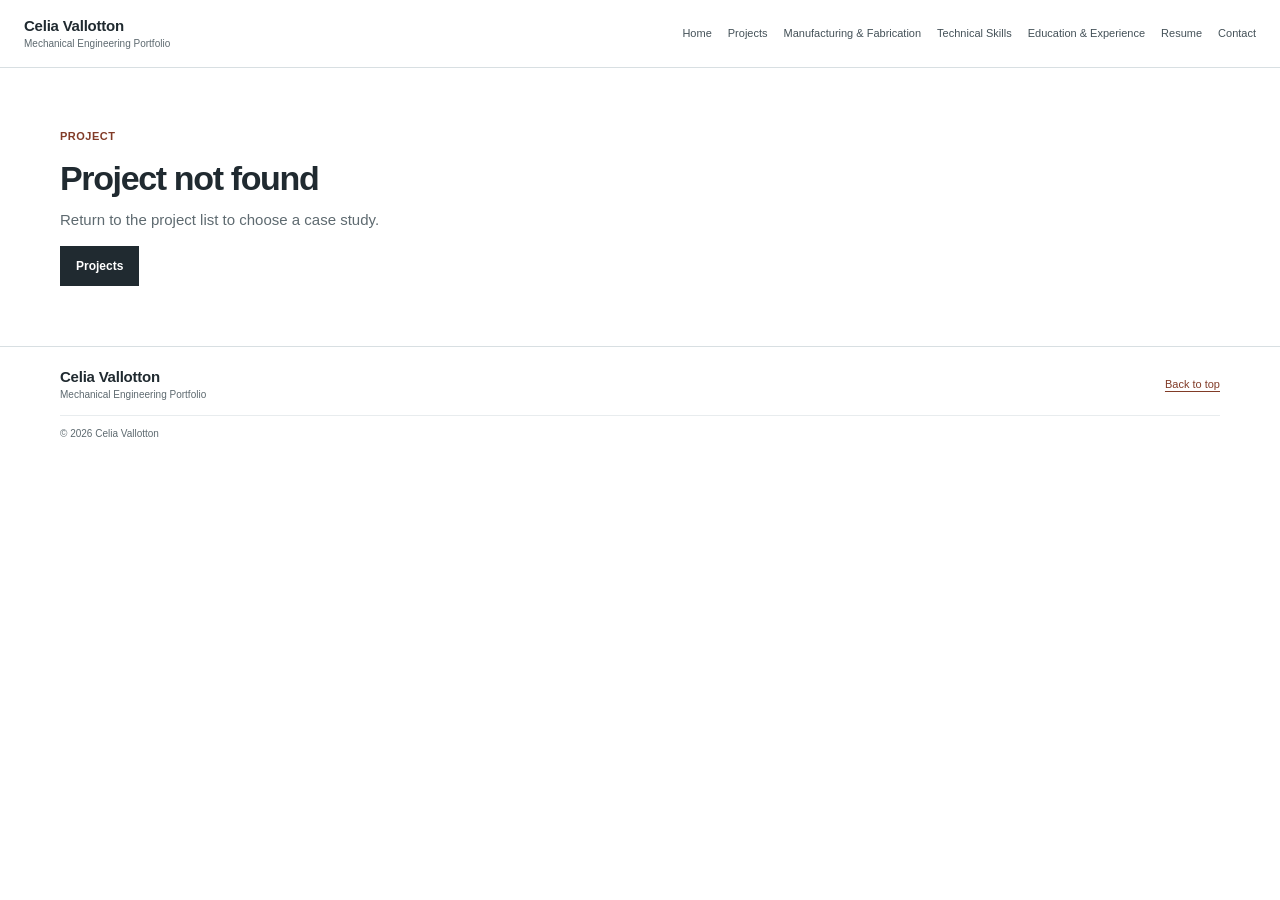
==== commit 2e481599: "Organize project galleries and chassis timeline" ====
--- a/project.html
+++ b/project.html
@@ -3,9 +3,9 @@
 <head>
   <meta charset="utf-8">
   <meta name="viewport" content="width=device-width, initial-scale=1">
-  <meta name="description" content="Engineering project details from Celia Vallotton's mechanical engineering portfolio.">
+  <meta name="description" content="Project details from Celia Vallotton's mechanical engineering portfolio.">
   <meta name="theme-color" content="#f7f8f8">
-  <title>Engineering Project | Celia Vallotton</title>
+  <title>Project | Celia Vallotton</title>
   <link rel="icon" href="assets/icons/mark.svg" type="image/svg+xml">
   <link rel="stylesheet" href="assets/css/site.css">
   <script src="assets/js/projects.js" defer></script>
@@ -23,11 +23,10 @@
       </button>
       <nav id="primary-nav" class="primary-nav" aria-label="Main navigation">
         <a href="index.html#home">Home</a>
-        <a href="index.html#engineering-projects">Engineering Projects</a>
+        <a href="index.html#projects">Projects</a>
         <a href="index.html#manufacturing-fabrication">Manufacturing &amp; Fabrication</a>
         <a href="index.html#technical-skills">Technical Skills</a>
         <a href="index.html#education-experience">Education &amp; Experience</a>
-        <a href="index.html#additional-projects">Additional Projects</a>
         <a href="index.html#resume">Resume</a>
         <a href="index.html#contact">Contact</a>
       </nav>
@@ -46,4 +45,4 @@
     <img src="" alt=""><p></p>
   </dialog>
 </body>
-</html>+</html>
--- a/assets/css/site.css
+++ b/assets/css/site.css
@@ -167,6 +167,20 @@
 .case-section li + li { margin-top: 4px; }
 .contribution-section { padding: 15px 17px; background: var(--surface); border: 0; }
 .documentation-section { border-bottom: 0; }
+.documentation-topics { padding: 16px 18px; border: 1px dashed var(--line); background: var(--surface); }
+.documentation-topics p { margin: 0; color: var(--muted); font-size: 12px; }
+.documentation-topics ul { columns: 2; column-gap: 28px; }
+.documentation-topics li { break-inside: avoid; }
+.project-timeline { display: grid; gap: 23px; margin: 8px 0 0; padding: 0; list-style: none; }
+.timeline-stage { display: grid; grid-template-columns: 42px minmax(0, 1fr); gap: 16px; }
+.timeline-marker { display: grid; width: 34px; height: 34px; place-items: center; border: 1px solid var(--accent); border-radius: 50%; color: var(--accent-dark); font-size: 10px; font-weight: 650; }
+.timeline-stage-content { min-width: 0; padding: 3px 0 21px; border-bottom: 1px solid var(--line); }
+.timeline-stage-content > h2, .media-collection > h2 { margin-bottom: 8px; font-size: 20px; }
+.timeline-stage-content > p, .media-collection > p { margin-bottom: 12px; color: var(--muted); font-size: 12px; }
+.media-collection { margin-top: 19px; padding-top: 15px; border-top: 1px solid #e5e9eb; }
+.media-collection h3 { margin-bottom: 5px; font-size: 15px; }
+.project-video video { display: block; width: min(100%, 920px); max-height: 72vh; margin-top: 10px; border: 1px solid var(--line); background: #111; }
+.project-video p { margin-top: 8px !important; color: var(--muted) !important; font-size: 11px !important; }
 .detail-sidebar { position: sticky; top: calc(var(--header-height) + 18px); padding: 17px; background: var(--surface); border: 1px solid var(--line); }
 .detail-sidebar h2 { margin-bottom: 10px; font-size: 15px; }
 .detail-sidebar ul { margin: 0; padding-left: 18px; color: #46535a; font-size: 11px; }
@@ -174,6 +188,8 @@
 .gallery-grid { display: grid; grid-template-columns: repeat(2, minmax(0, 1fr)); gap: 13px; margin-top: 12px; }
 .gallery-item { min-width: 0; margin: 0; }
 .gallery-frame { position: relative; display: grid; min-height: 180px; aspect-ratio: 1.45; place-items: center; overflow: hidden; background: #e9edef; border: 1px solid var(--line); }
+.gallery-item-featured { grid-column: span 2; }
+.gallery-item-featured .gallery-frame { min-height: 260px; aspect-ratio: 1.9; }
 .gallery-open { position: absolute; inset: 0; width: 100%; height: 100%; padding: 0; border: 0; background: transparent; cursor: zoom-in; }
 .gallery-source { display: block; width: 100%; height: 100%; object-fit: cover; }
 .gallery-source.image-fit-contain { padding: 9px; object-fit: contain; }
@@ -225,6 +241,9 @@
   .detail-layout { grid-template-columns: 1fr; gap: 20px; }
   .detail-sidebar { position: static; grid-row: 1; }
   .gallery-frame { min-height: 155px; }
+  .gallery-item-featured { grid-column: auto; }
+  .gallery-item-featured .gallery-frame { min-height: 190px; aspect-ratio: 1.5; }
+  .documentation-topics ul { columns: 1; }
   .resume-preview { min-height: 460px; height: 68vh; }
   .footer-inner { align-items: flex-start; }
 }
@@ -250,4 +269,4 @@
   .project-detail-header { padding: 18px 0; }
   .detail-layout { grid-template-columns: 1fr 210px; gap: 20px; }
   .detail-sidebar { position: static; }
-}+}
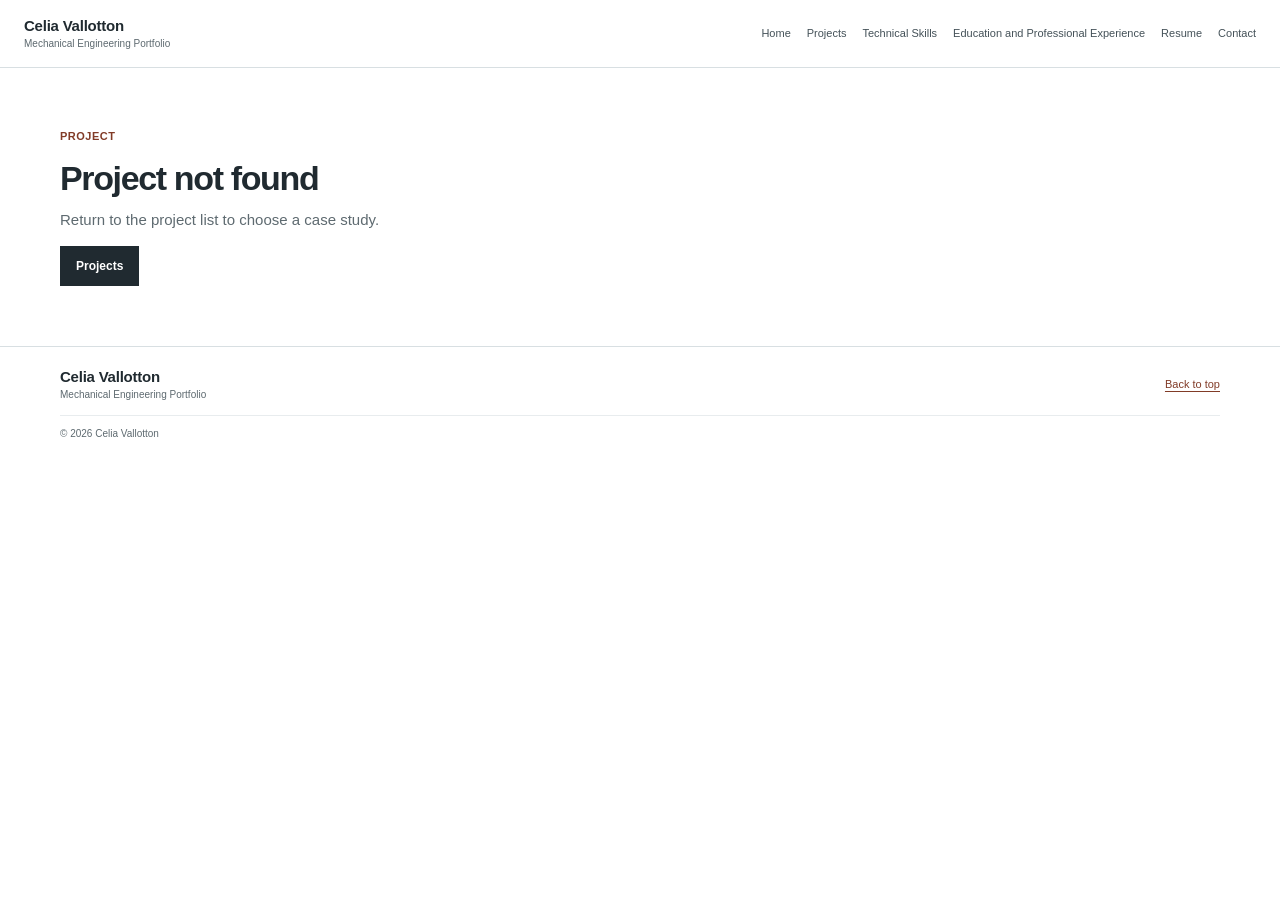
==== commit a6dd2770: "Integrate manufacturing and Cequin social media" ====
--- a/project.html
+++ b/project.html
@@ -24,9 +24,8 @@
       <nav id="primary-nav" class="primary-nav" aria-label="Main navigation">
         <a href="index.html#home">Home</a>
         <a href="index.html#projects">Projects</a>
-        <a href="index.html#manufacturing-fabrication">Manufacturing &amp; Fabrication</a>
         <a href="index.html#technical-skills">Technical Skills</a>
-        <a href="index.html#education-experience">Education &amp; Experience</a>
+        <a href="index.html#education-experience">Education and Professional Experience</a>
         <a href="index.html#resume">Resume</a>
         <a href="index.html#contact">Contact</a>
       </nav>
--- a/assets/css/site.css
+++ b/assets/css/site.css
@@ -103,7 +103,6 @@
 .additional-group:first-of-type { margin-top: 0; padding-top: 0; border-top: 0; }
 .additional-grid .collection-image { height: 175px; }
 .collection-note { margin: 0; padding: 12px 0; border-top: 1px solid var(--line); color: var(--muted); font-size: 12px; }
-.manufacturing-link { display: inline-block; margin-top: 12px; }
 
 .skill-groups { display: grid; grid-template-columns: repeat(2, minmax(0, 1fr)); border-top: 1px solid var(--line); border-left: 1px solid var(--line); }
 .skill-group { min-width: 0; padding: 18px 20px; border-right: 1px solid var(--line); border-bottom: 1px solid var(--line); }
@@ -130,6 +129,16 @@
 .experience-heading > span { flex: none; color: var(--muted); font-size: 10px; text-align: right; }
 .experience-item ul { margin: 8px 0 10px; padding-left: 18px; color: #46535a; font-size: 11px; }
 .experience-item li + li { margin-top: 4px; }
+.experience-photo-area { margin: 12px 0; padding: 13px; background: #fff; border: 1px solid var(--line); }
+.experience-photo-area h5 { margin: 0 0 4px; font-size: 13px; }
+.experience-photo-area > p { margin: 0 0 10px; color: var(--muted); font-size: 11px; }
+.experience-photo-area .collection-grid { grid-template-columns: repeat(3, minmax(0, 1fr)); gap: 9px; }
+.experience-photo-area .collection-image { height: 105px; }
+.experience-photo-area .collection-card-copy { padding: 8px; }
+.experience-photo-area .collection-card h4 { font-size: 12px; }
+.experience-photo-area .collection-card p { font-size: 10px; }
+.company-social-links { display: flex; flex-wrap: wrap; gap: 7px 14px; margin: 8px 0 10px; }
+.company-social-links a { font-size: 11px; font-weight: 600; }
 
 .resume-actions { display: flex; align-items: center; flex-wrap: wrap; gap: 15px; margin-bottom: 14px; }
 .resume-preview-wrap { border: 1px solid var(--line); background: white; }
@@ -181,6 +190,8 @@
 .media-collection h3 { margin-bottom: 5px; font-size: 15px; }
 .project-video video { display: block; width: min(100%, 920px); max-height: 72vh; margin-top: 10px; border: 1px solid var(--line); background: #111; }
 .project-video p { margin-top: 8px !important; color: var(--muted) !important; font-size: 11px !important; }
+.instagram-reel > p { margin-bottom: 12px !important; color: var(--muted) !important; font-size: 12px !important; }
+.instagram-reel .instagram-media { width: min(100%, 540px) !important; min-width: 0 !important; margin: 10px auto 0 !important; border: 1px solid var(--line) !important; border-radius: 3px; box-shadow: none !important; }
 .detail-sidebar { position: sticky; top: calc(var(--header-height) + 18px); padding: 17px; background: var(--surface); border: 1px solid var(--line); }
 .detail-sidebar h2 { margin-bottom: 10px; font-size: 15px; }
 .detail-sidebar ul { margin: 0; padding-left: 18px; color: #46535a; font-size: 11px; }
@@ -237,6 +248,8 @@
   .subsection-heading > .text-link { display: inline-block; margin-top: 9px; }
   .skill-groups { grid-template-columns: 1fr; }
   .education-experience-grid { grid-template-columns: 1fr; gap: 27px; }
+  .experience-photo-area .collection-grid { grid-template-columns: 1fr; }
+  .experience-photo-area .collection-image { height: 170px; }
   .contact-layout { grid-template-columns: 1fr; gap: 20px; }
   .detail-layout { grid-template-columns: 1fr; gap: 20px; }
   .detail-sidebar { position: static; grid-row: 1; }
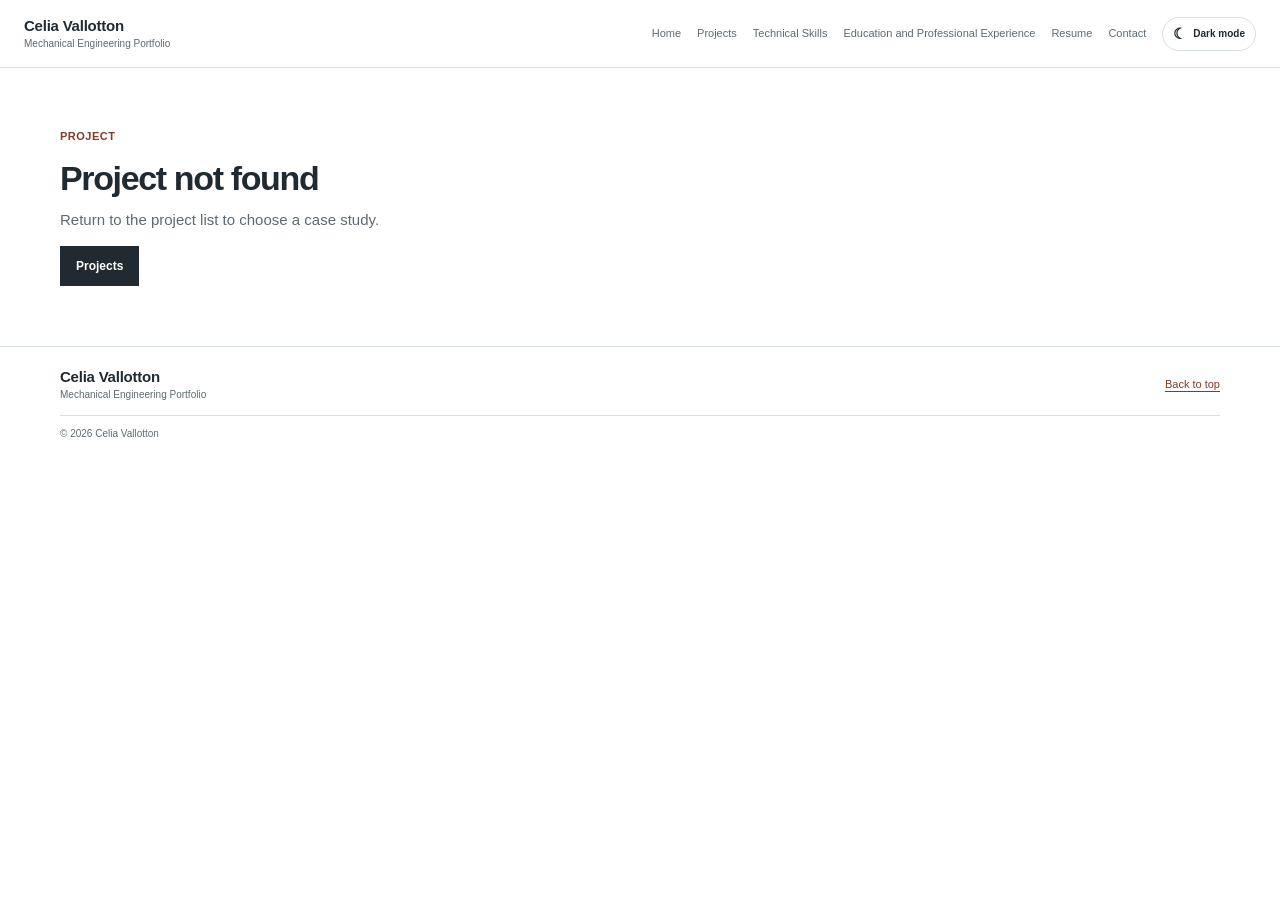
==== commit e53f130a: "Add persistent light and dark theme switch" ====
--- a/project.html
+++ b/project.html
@@ -28,6 +28,9 @@
         <a href="index.html#education-experience">Education and Professional Experience</a>
         <a href="index.html#resume">Resume</a>
         <a href="index.html#contact">Contact</a>
+        <button class="theme-toggle" type="button" aria-label="Switch to dark mode" aria-pressed="false">
+          <span class="theme-toggle-icon" aria-hidden="true">☾</span><span class="theme-toggle-label">Dark mode</span>
+        </button>
       </nav>
     </div>
   </header>
--- a/assets/css/site.css
+++ b/assets/css/site.css
@@ -11,6 +11,17 @@
   --content: 1160px;
   --header-height: 68px;
   --sans: "Segoe UI", Arial, sans-serif;
+}
+:root[data-theme="dark"] {
+  color-scheme: dark;
+  --ink: #edf2f3;
+  --muted: #b5c0c4;
+  --subtle: #94a1a6;
+  --line: #39464c;
+  --surface: #20292e;
+  --paper: #151b1f;
+  --accent: #e18a69;
+  --accent-dark: #f0a184;
 }
 * { box-sizing: border-box; }
 html { scroll-behavior: smooth; scroll-padding-top: calc(var(--header-height) + 18px); }
@@ -32,16 +43,21 @@
 .skip-link { position: fixed; z-index: 100; top: 8px; left: 8px; padding: 8px 12px; transform: translateY(-160%); background: var(--ink); color: #fff; }
 .skip-link:focus { transform: translateY(0); }
 
-.site-header { position: sticky; z-index: 30; top: 0; height: var(--header-height); background: rgba(255,255,255,.97); border-bottom: 1px solid var(--line); }
+.site-header { position: sticky; z-index: 30; top: 0; height: var(--header-height); background: color-mix(in srgb, var(--paper) 97%, transparent); border-bottom: 1px solid var(--line); }
 .header-inner { width: min(calc(100% - 48px), 1280px); height: 100%; margin: auto; display: flex; align-items: center; justify-content: space-between; gap: 24px; }
 .wordmark { display: flex; flex-direction: column; flex: none; color: var(--ink); text-decoration: none; line-height: 1.2; }
 .wordmark strong { font-size: 15px; font-weight: 650; letter-spacing: -.015em; }
 .wordmark span { margin-top: 3px; color: var(--muted); font-size: 10px; }
 .primary-nav { display: flex; align-items: center; justify-content: flex-end; gap: clamp(9px, 1.25vw, 17px); }
-.primary-nav a { display: flex; min-height: var(--header-height); align-items: center; position: relative; color: #445158; font-size: 11px; text-decoration: none; white-space: nowrap; }
+.primary-nav a { display: flex; min-height: var(--header-height); align-items: center; position: relative; color: var(--muted); font-size: 11px; text-decoration: none; white-space: nowrap; }
 .primary-nav a:hover, .primary-nav a[aria-current="location"] { color: var(--accent-dark); }
+.theme-toggle { display: inline-flex; min-height: 34px; align-items: center; justify-content: center; gap: 7px; padding: 6px 10px; border: 1px solid var(--line); border-radius: 999px; background: var(--paper); color: var(--ink); cursor: pointer; font: 600 10px/1.2 var(--sans); white-space: nowrap; }
+.theme-toggle:hover { border-color: var(--accent); color: var(--accent-dark); }
+.theme-toggle-icon { font-size: 15px; line-height: 1; }
+.theme-toggle[aria-pressed="true"] { border-color: var(--accent); }
+.theme-toggle:focus-visible { outline: 2px solid var(--accent); outline-offset: 3px; }
 .primary-nav a[aria-current="location"]::after { position: absolute; right: 0; bottom: 0; left: 0; height: 2px; background: var(--accent); content: ""; }
-.menu-toggle { display: none; width: 42px; height: 40px; padding: 10px; border: 1px solid var(--line); background: white; color: var(--ink); }
+.menu-toggle { display: none; width: 42px; height: 40px; padding: 10px; border: 1px solid var(--line); background: var(--paper); color: var(--ink); }
 .menu-icon, .menu-icon::before, .menu-icon::after { display: block; width: 20px; height: 2px; background: currentColor; position: relative; }
 .menu-icon::before, .menu-icon::after { position: absolute; left: 0; content: ""; }
 .menu-icon::before { top: -6px; }
@@ -51,17 +67,17 @@
 .hero-copy { max-width: 610px; }
 .eyebrow { margin-bottom: 12px; color: var(--accent-dark); font-size: 11px; font-weight: 650; letter-spacing: .045em; }
 .hero h1 { margin-bottom: 15px; }
-.hero-intro { max-width: 590px; margin-bottom: 22px; color: #3f4b51; font-size: 17px; line-height: 1.65; }
+.hero-intro { max-width: 590px; margin-bottom: 22px; color: var(--muted); font-size: 17px; line-height: 1.65; }
 .hero-affiliation { margin: 22px 0 0; color: var(--muted); font-size: 12px; }
 .hero-actions { display: flex; flex-wrap: wrap; align-items: center; gap: 10px 16px; }
 .button { display: inline-flex; min-height: 40px; align-items: center; justify-content: center; padding: 9px 15px; border: 1px solid var(--line); font-size: 12px; font-weight: 600; text-decoration: none; }
 .button-primary { border-color: var(--ink); background: var(--ink); color: white; }
 .button-primary:hover { border-color: var(--accent-dark); background: var(--accent-dark); color: white; }
-.button-secondary { background: white; color: var(--ink); }
+.button-secondary { background: var(--paper); color: var(--ink); }
 .button-secondary:hover { border-color: var(--ink); color: var(--ink); }
 .text-link { font-size: 12px; font-weight: 600; }
 .hero-figure { margin: 0; }
-.hero-figure img { display: block; width: 100%; max-height: 445px; aspect-ratio: 1.42; object-fit: contain; background: #e8ecee; border: 1px solid var(--line); }
+.hero-figure img { display: block; width: 100%; max-height: 445px; aspect-ratio: 1.42; object-fit: contain; background: var(--surface); border: 1px solid var(--line); }
 .hero-figure figcaption { margin-top: 8px; color: var(--muted); font-size: 11px; }
 
 .section-heading { display: flex; align-items: end; justify-content: space-between; gap: 28px; margin-bottom: 28px; }
@@ -69,21 +85,21 @@
 .section-heading-note { max-width: 420px; margin: 0 0 2px; color: var(--muted); font-size: 13px; line-height: 1.6; }
 .section-intro { max-width: 730px; margin: 0 0 20px; color: var(--muted); font-size: 13px; }
 .filter-row { display: flex; flex-wrap: wrap; gap: 7px; margin: 0 0 20px; }
-.filter-button { padding: 7px 10px; border: 1px solid var(--line); background: white; color: #46535a; cursor: pointer; font-size: 11px; }
+.filter-button { padding: 7px 10px; border: 1px solid var(--line); background: var(--paper); color: var(--muted); cursor: pointer; font-size: 11px; }
 .filter-button:hover, .filter-button[aria-pressed="true"] { border-color: var(--ink); background: var(--ink); color: white; }
 .project-grid { display: grid; grid-template-columns: repeat(3, minmax(0, 1fr)); gap: 16px; }
-.project-card { min-width: 0; background: white; border: 1px solid var(--line); }
+.project-card { min-width: 0; background: var(--paper); border: 1px solid var(--line); }
 .project-card-link { display: flex; height: 100%; flex-direction: column; color: inherit; text-decoration: none; }
 .project-card-link:hover { color: inherit; }
-.project-card-media { display: grid; min-height: 172px; aspect-ratio: 1.55; place-items: center; overflow: hidden; background: #e9edef; border-bottom: 1px solid var(--line); }
+.project-card-media { display: grid; min-height: 172px; aspect-ratio: 1.55; place-items: center; overflow: hidden; background: var(--surface); border-bottom: 1px solid var(--line); }
 .project-card-media img { display: block; width: 100%; height: 100%; object-fit: cover; }
 .project-card-media img.image-fit-contain { padding: 10px; object-fit: contain; }
 .image-placeholder { padding: 20px; color: var(--muted); font-size: 11px; text-align: center; }
 .project-card-body { display: flex; flex: 1; flex-direction: column; padding: 15px 16px 16px; }
 .project-card-meta { display: flex; flex-wrap: wrap; justify-content: space-between; gap: 6px; margin-bottom: 9px; color: var(--muted); font-size: 10px; }
 .project-card h3 { margin-bottom: 8px; font-size: 17px; }
-.project-card p { margin: 0 0 14px; color: #4c585e; font-size: 12px; line-height: 1.55; }
-.card-link-label { margin-top: auto; padding-top: 10px; border-top: 1px solid #e5e9eb; color: var(--accent-dark); font-size: 11px; font-weight: 650; }
+.project-card p { margin: 0 0 14px; color: var(--muted); font-size: 12px; line-height: 1.55; }
+.card-link-label { margin-top: auto; padding-top: 10px; border-top: 1px solid var(--line); color: var(--accent-dark); font-size: 11px; font-weight: 650; }
 .empty-state { grid-column: 1 / -1; padding: 20px; border: 1px solid var(--line); color: var(--muted); }
 
 .subsection { margin-top: 31px; padding-top: 25px; border-top: 1px solid var(--line); }
@@ -93,8 +109,8 @@
 .subsection-heading p { max-width: 700px; margin: 0; color: var(--muted); font-size: 12px; }
 .collection-grid { display: grid; grid-template-columns: repeat(3, minmax(0, 1fr)); gap: 14px; }
 .collection-grid-two { grid-template-columns: repeat(2, minmax(0, 1fr)); }
-.collection-card { min-width: 0; overflow: hidden; background: white; border: 1px solid var(--line); }
-.collection-image { display: block; width: 100%; height: 205px; object-fit: cover; background: #e9edef; border-bottom: 1px solid var(--line); }
+.collection-card { min-width: 0; overflow: hidden; background: var(--paper); border: 1px solid var(--line); }
+.collection-image { display: block; width: 100%; height: 205px; object-fit: cover; background: var(--surface); border-bottom: 1px solid var(--line); }
 .collection-image.image-fit-contain { padding: 10px; object-fit: contain; }
 .collection-card-copy { padding: 12px 14px 14px; }
 .collection-card h4 { margin-bottom: 5px; font-size: 14px; }
@@ -108,15 +124,23 @@
 .skill-group { min-width: 0; padding: 18px 20px; border-right: 1px solid var(--line); border-bottom: 1px solid var(--line); }
 .skill-group h3 { margin-bottom: 12px; font-size: 15px; }
 .skill-group ul { display: grid; gap: 0; margin: 0; padding: 0; list-style: none; }
-.skill-group li { display: flex; justify-content: space-between; gap: 15px; padding: 7px 0; border-top: 1px solid #e8ecee; font-size: 12px; }
+.skill-group li { display: flex; justify-content: space-between; gap: 15px; padding: 7px 0; border-top: 1px solid var(--line); font-size: 12px; }
 .skill-level { flex: none; color: var(--muted); font-size: 11px; text-align: right; }
 
 .education-experience-grid { display: grid; grid-template-columns: minmax(230px, .72fr) minmax(0, 1.8fr); align-items: start; gap: 38px; }
 .education-panel, .experience-panel { min-width: 0; }
 .education-panel > h3, .experience-panel > h3 { margin-bottom: 16px; padding-bottom: 10px; border-bottom: 1px solid var(--line); font-size: 18px; }
 .education-item { margin-bottom: 21px; }
+.school-logo { display: block; width: auto; max-width: min(100%, 210px); height: 46px; object-fit: contain; object-position: left center; margin: 0 0 12px; }
+.school-logo-link { display: block; width: max-content; margin-bottom: 12px; text-decoration: none; }
+.school-logo-text { display: grid; min-width: 74px; place-items: center; padding: 4px 9px; border: 2px solid #99263a; color: #17304b; font-family: Georgia, serif; font-size: 21px; font-weight: 700; letter-spacing: .04em; }
+.school-logo-hhs { width: 58px; height: 58px; }
 .education-item h4 { margin-bottom: 5px; }
-.education-item p { margin-bottom: 6px; color: #46535a; font-size: 12px; }
+.education-item p { margin-bottom: 6px; color: var(--muted); font-size: 12px; }
+.education-highlights { margin-top: 12px; padding-top: 10px; border-top: 1px solid var(--line); }
+.education-highlights h5 { margin: 0 0 6px; font-size: 11px; }
+.education-highlights ul { display: flex; flex-wrap: wrap; gap: 6px; margin: 0; padding: 0; list-style: none; }
+.education-highlights li { padding: 5px 8px; border: 1px solid var(--line); color: var(--muted); font-size: 10px; }
 .education-meta { color: var(--muted) !important; }
 .coursework-list { display: grid; grid-template-columns: 1fr; gap: 3px; margin: 13px 0 0; font-size: 11px; }
 .coursework-list dt { margin-top: 7px; color: var(--ink); font-weight: 650; }
@@ -127,9 +151,10 @@
 .experience-heading h4 { margin-bottom: 3px; }
 .experience-heading p { margin: 0; color: var(--muted); font-size: 11px; }
 .experience-heading > span { flex: none; color: var(--muted); font-size: 10px; text-align: right; }
-.experience-item ul { margin: 8px 0 10px; padding-left: 18px; color: #46535a; font-size: 11px; }
+.experience-item ul { margin: 8px 0 10px; padding-left: 18px; color: var(--muted); font-size: 11px; }
 .experience-item li + li { margin-top: 4px; }
-.experience-photo-area { margin: 12px 0; padding: 13px; background: #fff; border: 1px solid var(--line); }
+.experience-photo-area { margin: 12px 0; padding: 13px; background: var(--paper); border: 1px solid var(--line); }
+.experience-gallery-collections { display: grid; grid-template-columns: 1fr; gap: 4px; }
 .experience-photo-area h5 { margin: 0 0 4px; font-size: 13px; }
 .experience-photo-area > p { margin: 0 0 10px; color: var(--muted); font-size: 11px; }
 .experience-photo-area .collection-grid { grid-template-columns: repeat(3, minmax(0, 1fr)); gap: 9px; }
@@ -141,8 +166,8 @@
 .company-social-links a { font-size: 11px; font-weight: 600; }
 
 .resume-actions { display: flex; align-items: center; flex-wrap: wrap; gap: 15px; margin-bottom: 14px; }
-.resume-preview-wrap { border: 1px solid var(--line); background: white; }
-.resume-preview { display: block; width: 100%; height: min(820px, 78vh); min-height: 550px; border: 0; background: white; }
+.resume-preview-wrap { border: 1px solid var(--line); background: var(--paper); }
+.resume-preview { display: block; width: 100%; height: min(820px, 78vh); min-height: 550px; border: 0; background: var(--paper); }
 .contact-layout { display: grid; grid-template-columns: 1fr 1.1fr; gap: 50px; }
 .contact-layout h2 { margin: 0; }
 .contact-links { display: grid; grid-template-columns: repeat(2, minmax(0, 1fr)); gap: 10px; }
@@ -151,18 +176,18 @@
 .contact-link span:last-child { overflow-wrap: anywhere; font-weight: 600; }
 .contact-links p { margin: 0; }
 
-.site-footer { padding: 21px 0 14px; border-top: 1px solid var(--line); background: white; }
+.site-footer { padding: 21px 0 14px; border-top: 1px solid var(--line); background: var(--paper); }
 .footer-inner { display: flex; align-items: center; justify-content: space-between; gap: 20px; }
 .footer-wordmark { font-size: 12px; }
 .back-top { font-size: 11px; }
-.footer-bottom { margin-top: 14px; padding-top: 10px; border-top: 1px solid #e8ecee; color: var(--muted); font-size: 10px; }
+.footer-bottom { margin-top: 14px; padding-top: 10px; border-top: 1px solid var(--line); color: var(--muted); font-size: 10px; }
 
 .project-detail-header { padding: 32px 0 25px; border-bottom: 1px solid var(--line); background: var(--surface); }
 .breadcrumbs { display: flex; flex-wrap: wrap; gap: 8px; margin-bottom: 20px; color: var(--muted); font-size: 11px; }
 .breadcrumbs a { color: var(--accent-dark); }
 .project-detail-header .eyebrow { margin-bottom: 7px; }
 .project-detail-header h1 { max-width: 880px; margin-bottom: 12px; font-size: clamp(30px, 4vw, 44px); }
-.project-lede { max-width: 850px; margin-bottom: 18px; color: #46535a; font-size: 15px; }
+.project-lede { max-width: 850px; margin-bottom: 18px; color: var(--muted); font-size: 15px; }
 .project-facts { display: flex; flex-wrap: wrap; gap: 0; margin: 0; border-top: 1px solid var(--line); }
 .project-facts > div { min-width: 145px; padding: 10px 18px 0 0; }
 .project-facts dt { color: var(--muted); font-size: 10px; font-weight: 650; }
@@ -171,8 +196,8 @@
 .case-study { min-width: 0; }
 .case-section { padding: 0 0 23px; margin-bottom: 23px; border-bottom: 1px solid var(--line); }
 .case-section h2 { margin-bottom: 10px; font-size: 21px; }
-.case-section p { max-width: 820px; margin: 0; color: #435057; font-size: 13px; line-height: 1.7; }
-.case-section ul { margin: 10px 0 0; padding-left: 19px; color: #435057; font-size: 12px; }
+.case-section p { max-width: 820px; margin: 0; color: var(--muted); font-size: 13px; line-height: 1.7; }
+.case-section ul { margin: 10px 0 0; padding-left: 19px; color: var(--muted); font-size: 12px; }
 .case-section li + li { margin-top: 4px; }
 .contribution-section { padding: 15px 17px; background: var(--surface); border: 0; }
 .documentation-section { border-bottom: 0; }
@@ -186,7 +211,7 @@
 .timeline-stage-content { min-width: 0; padding: 3px 0 21px; border-bottom: 1px solid var(--line); }
 .timeline-stage-content > h2, .media-collection > h2 { margin-bottom: 8px; font-size: 20px; }
 .timeline-stage-content > p, .media-collection > p { margin-bottom: 12px; color: var(--muted); font-size: 12px; }
-.media-collection { margin-top: 19px; padding-top: 15px; border-top: 1px solid #e5e9eb; }
+.media-collection { margin-top: 19px; padding-top: 15px; border-top: 1px solid var(--line); }
 .media-collection h3 { margin-bottom: 5px; font-size: 15px; }
 .project-video video { display: block; width: min(100%, 920px); max-height: 72vh; margin-top: 10px; border: 1px solid var(--line); background: #111; }
 .project-video p { margin-top: 8px !important; color: var(--muted) !important; font-size: 11px !important; }
@@ -194,11 +219,11 @@
 .instagram-reel .instagram-media { width: min(100%, 540px) !important; min-width: 0 !important; margin: 10px auto 0 !important; border: 1px solid var(--line) !important; border-radius: 3px; box-shadow: none !important; }
 .detail-sidebar { position: sticky; top: calc(var(--header-height) + 18px); padding: 17px; background: var(--surface); border: 1px solid var(--line); }
 .detail-sidebar h2 { margin-bottom: 10px; font-size: 15px; }
-.detail-sidebar ul { margin: 0; padding-left: 18px; color: #46535a; font-size: 11px; }
+.detail-sidebar ul { margin: 0; padding-left: 18px; color: var(--muted); font-size: 11px; }
 .detail-sidebar li + li { margin-top: 6px; }
 .gallery-grid { display: grid; grid-template-columns: repeat(2, minmax(0, 1fr)); gap: 13px; margin-top: 12px; }
 .gallery-item { min-width: 0; margin: 0; }
-.gallery-frame { position: relative; display: grid; min-height: 180px; aspect-ratio: 1.45; place-items: center; overflow: hidden; background: #e9edef; border: 1px solid var(--line); }
+.gallery-frame { position: relative; display: grid; min-height: 180px; aspect-ratio: 1.45; place-items: center; overflow: hidden; background: var(--surface); border: 1px solid var(--line); }
 .gallery-item-featured { grid-column: span 2; }
 .gallery-item-featured .gallery-frame { min-height: 260px; aspect-ratio: 1.9; }
 .gallery-open { position: absolute; inset: 0; width: 100%; height: 100%; padding: 0; border: 0; background: transparent; cursor: zoom-in; }
@@ -215,18 +240,20 @@
 .project-missing h1 { margin: 0 0 10px; font-size: 34px; }
 .project-missing p:not(.eyebrow) { color: var(--muted); }
 
-.lightbox { width: min(92vw, 1100px); max-width: none; max-height: 92vh; padding: 42px 16px 16px; border: 1px solid var(--line); background: white; color: var(--ink); }
+.lightbox { width: min(92vw, 1100px); max-width: none; max-height: 92vh; padding: 42px 16px 16px; border: 1px solid var(--line); background: var(--paper); color: var(--ink); }
 .lightbox::backdrop { background: rgba(14, 24, 29, .82); }
 .lightbox img { display: block; max-width: 100%; max-height: 76vh; margin: auto; object-fit: contain; }
 .lightbox p { margin: 10px auto 0; color: var(--muted); font-size: 12px; text-align: center; }
 .lightbox form { position: absolute; top: 8px; right: 9px; }
-.lightbox-close { width: 30px; height: 30px; border: 1px solid var(--line); background: white; color: var(--ink); font-size: 20px; cursor: pointer; }
+.lightbox-close { width: 30px; height: 30px; border: 1px solid var(--line); background: var(--paper); color: var(--ink); font-size: 20px; cursor: pointer; }
+.resume-preview { color-scheme: light; }
 .sr-only { position: absolute; width: 1px; height: 1px; padding: 0; overflow: hidden; clip: rect(0, 0, 0, 0); white-space: nowrap; border: 0; }
 
 @media (max-width: 1040px) {
-  .primary-nav { display: none; position: absolute; top: var(--header-height); right: 0; left: 0; padding: 8px 24px 14px; background: white; border-bottom: 1px solid var(--line); }
+  .primary-nav { display: none; position: absolute; top: var(--header-height); right: 0; left: 0; padding: 8px 24px 14px; background: var(--paper); border-bottom: 1px solid var(--line); }
   .primary-nav.is-open { display: grid; grid-template-columns: repeat(2, minmax(0, 1fr)); gap: 0 18px; }
-  .primary-nav a { min-height: 42px; border-bottom: 1px solid #e7ebed; }
+  .primary-nav a { min-height: 42px; border-bottom: 1px solid var(--line); }
+  .primary-nav .theme-toggle { justify-self: start; margin-top: 8px; }
   .primary-nav a[aria-current="location"]::after { right: auto; width: 22px; }
   .menu-toggle { display: grid; place-items: center; }
   .project-grid { grid-template-columns: repeat(2, minmax(0, 1fr)); }
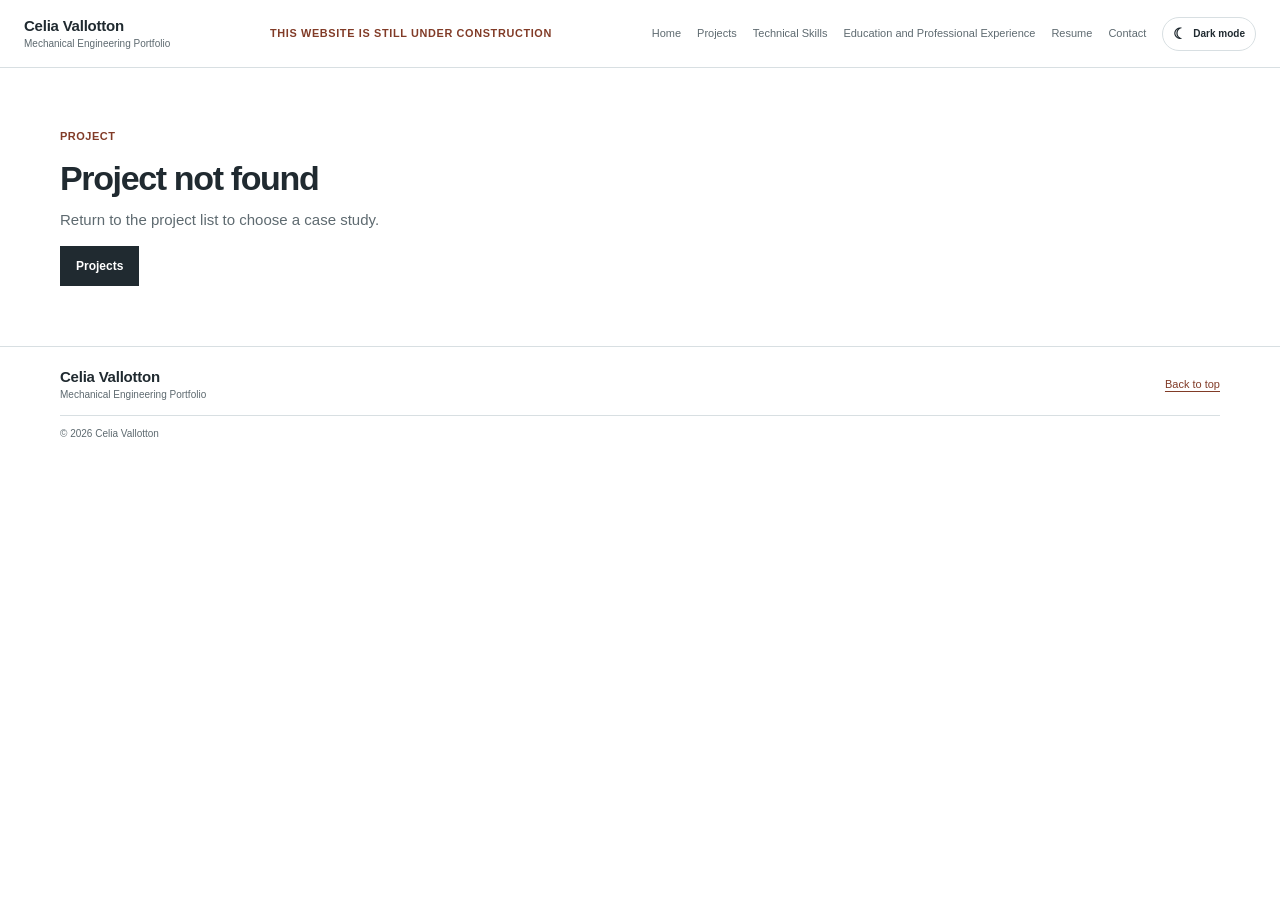
==== commit 200a3935: ""Under construction" notice added to header. Resume download button fixed. Documentation topics code" ====
--- a/project.html
+++ b/project.html
@@ -18,6 +18,7 @@
       <a class="wordmark" href="index.html#home" aria-label="Celia Vallotton, home">
         <strong>Celia Vallotton</strong><span>Mechanical Engineering Portfolio</span>
       </a>
+      <p class="site-notice">THIS WEBSITE IS STILL UNDER CONSTRUCTION</p>
       <button class="menu-toggle" type="button" aria-expanded="false" aria-controls="primary-nav">
         <span class="menu-icon" aria-hidden="true"></span><span class="sr-only">Toggle navigation</span>
       </button>
--- a/assets/css/site.css
+++ b/assets/css/site.css
@@ -15,13 +15,24 @@
 :root[data-theme="dark"] {
   color-scheme: dark;
   --ink: #edf2f3;
-  --muted: #b5c0c4;
+  --muted: #b3c2c8;
   --subtle: #94a1a6;
   --line: #39464c;
   --surface: #20292e;
   --paper: #151b1f;
   --accent: #e18a69;
   --accent-dark: #f0a184;
+}
+:root[data-theme="dark"] body,
+:root[data-theme="dark"] .site-header,
+:root[data-theme="dark"] .site-footer,
+:root[data-theme="dark"] .project-card,
+:root[data-theme="dark"] .collection-card,
+:root[data-theme="dark"] .experience-photo-area,
+:root[data-theme="dark"] .lightbox,
+:root[data-theme="dark"] .primary-nav {
+  background-color: #151b1f;
+  color: #edf2f3;
 }
 * { box-sizing: border-box; }
 html { scroll-behavior: smooth; scroll-padding-top: calc(var(--header-height) + 18px); }
@@ -44,10 +55,11 @@
 .skip-link:focus { transform: translateY(0); }
 
 .site-header { position: sticky; z-index: 30; top: 0; height: var(--header-height); background: color-mix(in srgb, var(--paper) 97%, transparent); border-bottom: 1px solid var(--line); }
-.header-inner { width: min(calc(100% - 48px), 1280px); height: 100%; margin: auto; display: flex; align-items: center; justify-content: space-between; gap: 24px; }
+.header-inner { width: min(calc(100% - 48px), 1280px); height: 100%; margin: auto; display: flex; align-items: center; justify-content: space-between; gap: clamp(10px, 1.5vw, 24px); }
 .wordmark { display: flex; flex-direction: column; flex: none; color: var(--ink); text-decoration: none; line-height: 1.2; }
 .wordmark strong { font-size: 15px; font-weight: 650; letter-spacing: -.015em; }
 .wordmark span { margin-top: 3px; color: var(--muted); font-size: 10px; }
+.site-notice { flex: 1; margin: 0; color: var(--accent-dark); font-size: clamp(9px, .85vw, 12px); font-weight: 700; letter-spacing: .06em; line-height: 1.25; text-align: center; }
 .primary-nav { display: flex; align-items: center; justify-content: flex-end; gap: clamp(9px, 1.25vw, 17px); }
 .primary-nav a { display: flex; min-height: var(--header-height); align-items: center; position: relative; color: var(--muted); font-size: 11px; text-decoration: none; white-space: nowrap; }
 .primary-nav a:hover, .primary-nav a[aria-current="location"] { color: var(--accent-dark); }
